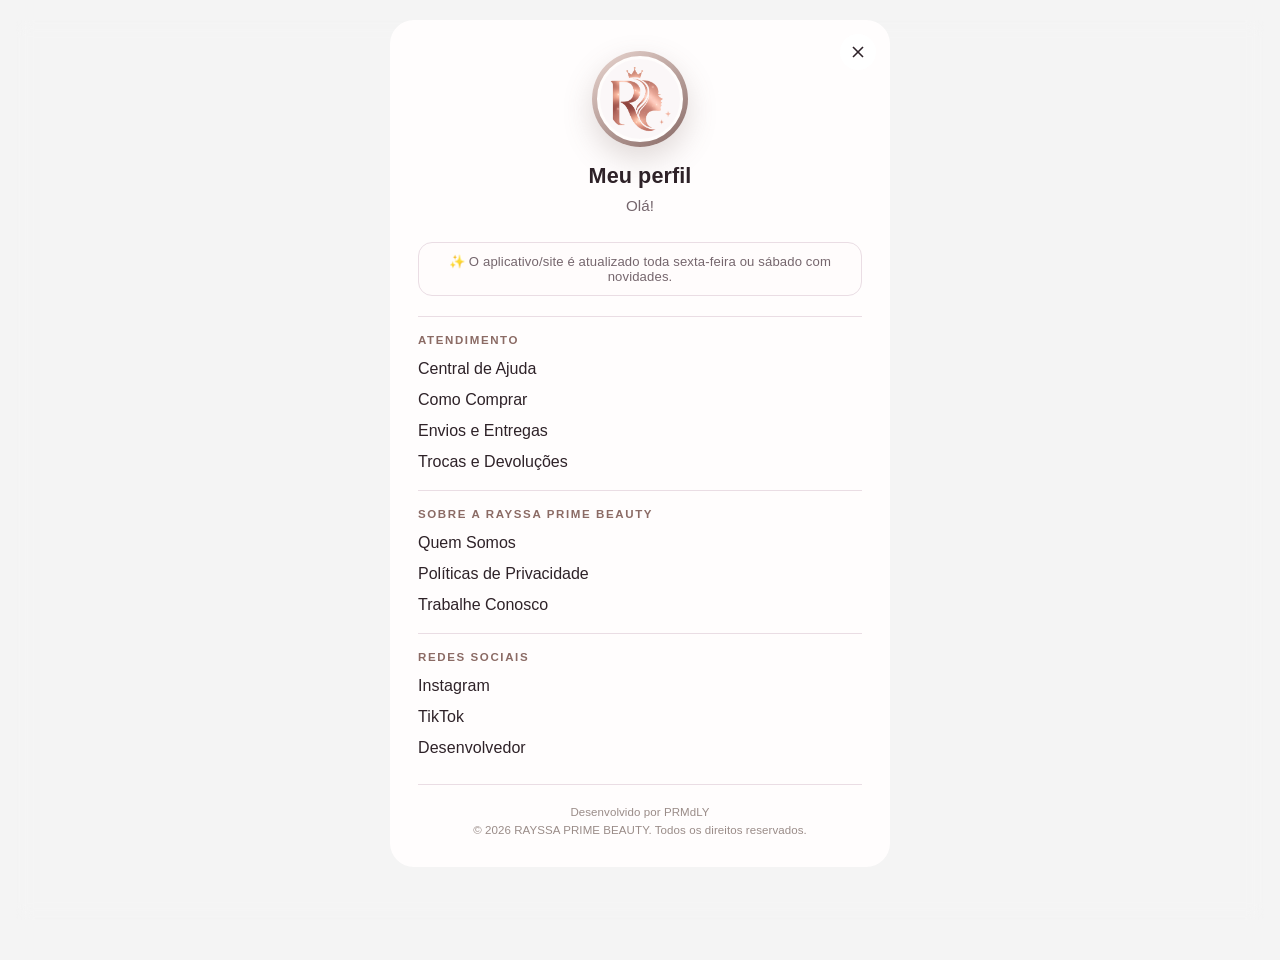
==== profile.html @ 3894ec2c "Add files via upload" ====
<!DOCTYPE html>
<html lang="pt-BR">
<head>
<meta charset="UTF-8">
<meta name="viewport" content="width=device-width, initial-scale=1.0">
<title>RAYSSA PRIME BEAUTY | Meu Perfil</title>
<meta name="theme-color" content="#1a1a1a">
<link rel="manifest" href="manifest.json?v=6.1.4">
<link rel="icon" type="image/png" sizes="192x192" href="icon-192-v6-1-8.png">
<link rel="apple-touch-icon" href="icon-192-v6-1-8.png">
<link rel="stylesheet" href="css/style.css?v=6.1.4">
<style>    body.profile-page-body {
      min-height:100vh; margin:0; background:var(--bg, #f4f4f4);
      display:flex; align-items:flex-start; justify-content:center;
      padding:20px 16px 40px; box-sizing:border-box; overflow:auto;
    }
    #profilePage {
      position:relative; inset:auto; width:100%; min-height:100vh;
      display:flex; align-items:flex-start; justify-content:center;
      padding:0; background:transparent; z-index:auto;
      opacity:1; visibility:visible; pointer-events:auto;
    }
    #profilePage .modal-content {
      margin:0; width:min(94%,560px); max-width:560px; max-height:none;
      overflow:visible; transform:none;
    }
    #profilePage .close-btn-svg { top:14px; right:14px; }
    #profilePage .profile-link { text-decoration:none; }
    #infoModal { display:none; }
    #infoModal.active { display:flex; pointer-events:auto; }</style>
</head>
<body class="profile-page-body">
  <div class="modal-overlay" id="profilePage" role="main" aria-labelledby="profileModalTitle">
    <div class="modal-content" style="display:block; max-width:500px; padding:28px;">
      <button class="close-btn-svg" onclick="window.location.href='index.html'"><svg viewBox="0 0 24 24"><line x1="18" y1="6" x2="6" y2="18"></line><line x1="6" y1="6" x2="18" y2="18"></line></svg></button>
      <div style="text-align:center;">
        <div class="profile-avatar" aria-label="Identidade visual RAYSSA PRIME BEAUTY"><img src="logo-mark-v6-1-8.png" alt="RAYSSA PRIME BEAUTY"></div>
        <h2 id="profileModalTitle" style="font-size:1.35rem; margin-bottom:5px;">Meu perfil</h2>
        <p id="profileUserName" style="font-size:.95rem; color:#666; margin-bottom:24px;">Olá!</p>
        <div class="lumina-update-notice" style="margin:0 auto 20px;">✨ O aplicativo/site é atualizado toda sexta-feira ou sábado com novidades.</div>
      </div>
      <div class="profile-links">
        <div class="profile-section"><h4>Atendimento</h4>
          <button class="profile-link" onclick="openInfo('Central de Ajuda','Estamos aqui para ajudar! Encontre respostas para suas dúvidas e conte com nosso suporte sempre que precisar de informações sobre produtos, pedidos, pagamentos e muito mais. Suporte rayssaprimebeauty@gmail.com.')">Central de Ajuda</button>
          <button class="profile-link" onclick="openInfo('Como Comprar','Escolha um produto, selecione o tamanho, adicione à sacola e depois acesse a Sacola pela navegação inferior para continuar o pedido.')">Como Comprar</button>
          <button class="profile-link" onclick="openInfo('Envios e Entregas','As informações de entrega são preenchidas durante o checkout. Confira todos os dados antes de finalizar o pedido pelo WhatsApp.')">Envios e Entregas</button>
          <button class="profile-link" onclick="openInfo('Trocas e Devoluções','Para solicitar uma troca ou devolução, entre em contato com o atendimento da RAYSSA PRIME BEAUTY e informe os dados do pedido.')">Trocas e Devoluções</button>
        </div>
        <div class="profile-section"><h4>Sobre a RAYSSA PRIME BEAUTY</h4>
          <button class="profile-link" onclick="openInfo('Quem Somos','A RAYSSA PRIME BEAUTY é uma vitrine de roupas e acessórios criada para oferecer uma experiência simples, moderna e agradável de compra.')">Quem Somos</button>
          <button class="profile-link" onclick="openInfo('Políticas de Privacidade','A RAYSSA PRIME BEAUTY utiliza informações necessárias para o funcionamento da experiência, como o nome informado no perfil e os dados preenchidos durante um pedido. Evite inserir informações desnecessárias.')">Políticas de Privacidade</button>
          <button class="profile-link" onclick="openInfo('Trabalhe Conosco','Para oportunidades de trabalho ou parceria, entre em contato diretamente com a RAYSSA PRIME BEAUTY pelos canais oficiais disponibilizados pela loja.')">Trabalhe Conosco</button>
        </div>
        <div class="profile-section"><h4>Redes Sociais</h4>
          <a class="profile-link social-link" id="profileInstagramLink" href="https://www.instagram.com/" target="_blank" rel="noopener noreferrer">Instagram</a>
          <a class="profile-link social-link" id="profileTikTokLink" href="https://www.tiktok.com/" target="_blank" rel="noopener noreferrer">TikTok</a>
          <a class="profile-link social-link" id="profileDesenvolvedorLink" href="#" target="_blank" rel="noopener noreferrer">Desenvolvedor</a>
        </div>
        <div class="profile-developer">
          Desenvolvido por PRMdLY<br>
          © 2026 RAYSSA PRIME BEAUTY. Todos os direitos reservados.
        </div>
      </div>
    </div>
  </div>

<div class="modal-overlay" id="infoModal" role="dialog" aria-modal="true" aria-labelledby="infoTitle">
  <div class="modal-content info-content">
    <button class="close-btn-svg" onclick="closeInfo()" aria-label="Fechar">
      <svg viewBox="0 0 24 24"><line x1="18" y1="6" x2="6" y2="18"></line><line x1="6" y1="6" x2="18" y2="18"></line></svg>
    </button>
    <h2 id="infoTitle">RAYSSA PRIME BEAUTY</h2><p id="infoText"></p>
    <a id="infoActionBtn" class="info-action-btn" href="#" target="_blank" rel="noopener noreferrer" style="display:none;">Ir para o Instagram</a>
  </div>
</div>
<script src="js/config.js?v=7.0.5"></script>
<script>
(function(){
  "use strict";
  var nameEl=document.getElementById("profileUserName");
  try {
    var saved=localStorage.getItem("luminaUser");
    if(saved && nameEl) {
      var user=JSON.parse(saved);
      if(user && user.name) nameEl.textContent="Olá, "+user.name+"!";
    }
  } catch(e) {}
  var links=window.LUMINA_SOCIAL_LINKS||{};
  [["profileInstagramLink","instagram"],["profileTikTokLink","tiktok"],["profileDesenvolvedorLink","desenvolvedor"]].forEach(function(pair){
    var el=document.getElementById(pair[0]);
    var url=typeof links[pair[1]]==="string" ? links[pair[1]].trim() : "";
    if(el && url) el.href=url;
  });
  window.openInfo=function(title,text){
    document.getElementById("infoTitle").textContent=title;
    document.getElementById("infoText").textContent=text;
    document.getElementById("infoActionBtn").style.display="none";
    document.getElementById("infoModal").classList.add("active");
    document.body.style.overflow="hidden";
  };
  window.closeInfo=function(){
    document.getElementById("infoModal").classList.remove("active");
    document.body.style.overflow="auto";
  };
  document.getElementById("infoModal").addEventListener("click",function(e){if(e.target===this)closeInfo();});
})();
</script>
</body></html>
---- css/style.css ----
/* --------------------------------------------------
       1. RESET E VARIÁVEIS GLOBAIS
    -------------------------------------------------- */
    :root {
      --bg-color: #f4f4f4;
      --card-bg: #ffffff;
      --header-bg: #1a1a1a;
      --header-text: #ffffff;
      --text-main: #111111;
      --text-muted: #666666;
      --accent: #1a1a1a;
      --price-color: #d0011b;
      --fav-color: #e63946;
      --radius: 8px;
      --transition: all 0.25s cubic-bezier(0.25, 0.8, 0.25, 1);
    }

    * {
      margin: 0;
      padding: 0;
      box-sizing: border-box;
      font-family: -apple-system, BlinkMacSystemFont, "Segoe UI", Roboto, Helvetica, Arial, sans-serif;
    }

    body {
      background-color: var(--bg-color);
      color: var(--text-main);
      display: flex;
      flex-direction: column;
      min-height: 100vh;
    }

    main {
      flex: 1;
    }

    /* --------------------------------------------------
       2. CABEÇALHO
    -------------------------------------------------- */
    header {
      position: sticky;
      top: 0;
      background: var(--header-bg);
      color: var(--header-text);
      box-shadow: 0 4px 12px rgba(0,0,0,0.15);
      padding: 15px 5%;
      z-index: 10;
      display: flex;
      flex-direction: column;
      gap: 12px;
      align-items: center;
    }

    .header-top {
      width: 100%;
      max-width: 1100px;
      display: flex;
      justify-content: space-between;
      align-items: center;
    }

    .logo {
      font-size: 1.4rem;
      font-weight: 800;
      letter-spacing: 2px;
      text-transform: uppercase;
      cursor: pointer;
      color: var(--header-text);
    }

    .header-actions {
      display: flex;
      align-items: center;
      gap: 12px;
    }

    .header-btn {
      position: relative;
      background: none;
      border: none;
      cursor: pointer;
      display: flex;
      align-items: center;
      justify-content: center;
      padding: 6px;
    }

    .header-btn svg {
      width: 24px;
      height: 24px;
      fill: none;
      stroke: var(--header-text);
      stroke-width: 2;
      stroke-linecap: round;
      stroke-linejoin: round;
    }

    /* Ícone de notificações: discreto e integrado ao cabeçalho existente. */
    .update-bell-btn {
      position: relative;
      flex-shrink: 0;
    }

    .notification-badge {
      position: absolute;
      top: 1px;
      right: 0;
      min-width: 16px;
      height: 16px;
      padding: 0 3px;
      box-sizing: border-box;
      border-radius: 9px;
      background: var(--price-color);
      color: #fff;
      font-size: .62rem;
      font-weight: 700;
      line-height: 16px;
      text-align: center;
      display: none;
      pointer-events: none;
    }

    .update-bell-btn.has-unread .notification-badge {
      display: block;
      animation: luminaNotificationBadge .45s ease both;
    }

    .update-bell-btn.has-unread svg {
      animation: luminaBellShake .55s ease both;
    }

    @keyframes luminaNotificationBadge {
      0% { transform: scale(0); }
      70% { transform: scale(1.15); }
      100% { transform: scale(1); }
    }

    @keyframes luminaBellShake {
      0%, 100% { transform: rotate(0); }
      25% { transform: rotate(-10deg); }
      50% { transform: rotate(10deg); }
      75% { transform: rotate(-5deg); }
    }

    .badge {
      position: absolute;
      top: 0;
      right: 0;
      background: var(--price-color);
      color: white;
      font-size: 0.7rem;
      font-weight: 700;
      width: 18px;
      height: 18px;
      border-radius: 50%;
      display: flex;
      align-items: center;
      justify-content: center;
    }

    .search-container {
      width: 100%;
      max-width: 1100px;
      position: relative;
    }

    .search-input {
      width: 100%;
      padding: 12px 18px 12px 42px;
      border: 1px solid #333333;
      border-radius: 20px;
      background-color: #2a2a2a;
      color: #ffffff;
      font-size: 0.95rem;
      outline: none;
      transition: var(--transition);
    }

    .search-input::placeholder {
      color: #aaaaaa;
    }

    .search-input:focus {
      background-color: #ffffff;
      color: var(--text-main);
      border-color: #ffffff;
      box-shadow: 0 0 0 3px rgba(255,255,255,0.2);
    }

    .search-icon-svg {
      position: absolute;
      left: 14px;
      top: 50%;
      transform: translateY(-50%);
      width: 18px;
      height: 18px;
      stroke: #aaaaaa;
      stroke-width: 2;
      fill: none;
      pointer-events: none;
    }

    .search-clear-btn {
      position: absolute;
      right: 9px;
      top: 50%;
      transform: translateY(-50%);
      width: 30px;
      height: 30px;
      border: 0;
      border-radius: 50%;
      background: transparent;
      color: #aaa;
      display: none;
      align-items: center;
      justify-content: center;
      cursor: pointer;
      font-size: 20px;
      line-height: 1;
      transition: transform .18s ease, background .18s ease, color .18s ease;
      z-index: 2;
    }
    .search-clear-btn.visible { display: flex; }
    .search-clear-btn:hover { background: rgba(255,255,255,.12); color: #fff; transform: translateY(-50%) scale(1.08); }
    .search-input { padding-right: 48px; }

    .lumina-update-notice {
      max-width: 1100px;
      margin: 14px auto 20px;
      padding: 10px 14px;
      text-align: center;
      font-size: .82rem;
      color: #666;
      letter-spacing: .01em;
      border: 1px solid #eee;
      border-radius: 12px;
      background: #fafafa;
    }

    .lumina-banner {
      max-width: 1100px;
      margin: 18px auto 14px;
      min-height: 220px;
      border-radius: 18px;
      overflow: hidden;
      position: relative;
      display: flex;
      align-items: center;
      background: #222;
      box-shadow: 0 8px 28px rgba(0,0,0,.10);
      isolation: isolate;
    }
    .lumina-banner-slides, .lumina-banner-slide, .lumina-banner-overlay {
      position: absolute;
      inset: 0;
    }
    .lumina-banner-slide {
      background-size: cover;
      background-position: center;
      opacity: 0;
      transform: scale(1.02);
      transition: opacity .7s ease, transform 5s ease;
      z-index: 0;
    }
    .lumina-banner-slide.active {
      opacity: 1;
      transform: scale(1);
    }
    .lumina-banner-overlay {
      background: linear-gradient(90deg, rgba(0,0,0,.72), rgba(0,0,0,.16));
      z-index: 1;
      pointer-events: none;
    }
    .lumina-banner-content { padding: 28px; color: #fff; max-width: 560px; position: relative; z-index: 2; }
    .lumina-banner-content small { display:block; text-transform:uppercase; letter-spacing:.14em; font-size:.72rem; margin-bottom:8px; opacity:.88; }
    .lumina-banner-content h2 { margin:0 0 7px; font-size:clamp(1.45rem,4vw,2.25rem); }
    .lumina-banner-content p { margin:0; font-size:.92rem; line-height:1.5; opacity:.94; }

    .lumina-banner-dots {
      position: absolute;
      left: 50%;
      bottom: 14px;
      transform: translateX(-50%);
      display: flex;
      align-items: center;
      gap: 7px;
      z-index: 3;
    }
    .lumina-banner-dot {
      width: 7px;
      height: 7px;
      padding: 0;
      border: 1px solid rgba(255,255,255,.9);
      border-radius: 50%;
      background: rgba(255,255,255,.45);
      cursor: pointer;
      transition: transform .2s ease, background .2s ease;
    }
    .lumina-banner-dot.active {
      background: #fff;
      transform: scale(1.35);
    }

    /* Simulação de processamento para navegação e transições. */
    #interactionLoading {
      position: fixed; inset: 0; z-index: 950;
      display: none; align-items: center; justify-content: center;
      background: rgba(255,255,255,.72); backdrop-filter: blur(3px);
    }
    #interactionLoading.active { display:flex; }
    .interaction-loading-box { text-align:center; padding:22px 26px; border-radius:18px; background:#fff; box-shadow:0 12px 40px rgba(0,0,0,.14); }
    .interaction-spinner { width:30px; height:30px; margin:0 auto 11px; border:3px solid #ddd; border-top-color:#222; border-radius:50%; animation: luminaSpin .8s linear infinite; }
    .interaction-loading-text { font-size:.84rem; color:#555; }
    @keyframes luminaSpin { to { transform:rotate(360deg); } }

    .lumina-action-pulse { animation: luminaActionPulse .42s ease; }
    @keyframes luminaActionPulse { 0%{transform:scale(1)} 45%{transform:scale(1.12)} 100%{transform:scale(1)} }

    @media (max-width:699px) {
      .lumina-banner { margin: 12px 12px 12px; min-height: 185px; border-radius: 14px; }
      .lumina-banner-content { padding: 22px; }
      .lumina-update-notice { margin: 10px 12px 15px; font-size:.76rem; }
    }

    .active-category-bar {
      max-width: 1100px;
      width: 100%;
      margin: 15px auto 0;
      padding: 0 12px;
      display: flex;
      align-items: center;
      justify-content: space-between;
    }

    .active-category-title {
      font-size: 1.1rem;
      font-weight: 700;
      text-transform: uppercase;
      letter-spacing: 0.5px;
    }

    .clear-category-btn {
      background: #e0e0e0;
      border: none;
      padding: 6px 12px;
      border-radius: 12px;
      font-size: 0.8rem;
      font-weight: 600;
      cursor: pointer;
      transition: var(--transition);
    }

    /* --------------------------------------------------
       3. GRID DE PRODUTOS
    -------------------------------------------------- */
    .container {
      max-width: 1100px;
      margin: 20px auto;
      padding: 0 12px;
    }

    .products-grid {
      display: grid;
      grid-template-columns: repeat(2, 1fr);
      gap: 10px;
    }

    @media (min-width: 850px) {
      .products-grid {
        grid-template-columns: repeat(3, 1fr);
        gap: 16px;
      }
    }

    .product-card {
      background: var(--card-bg);
      border-radius: var(--radius);
      overflow: hidden;
      cursor: pointer;
      transition: var(--transition);
      display: flex;
      flex-direction: column;
      border: 1px solid #eaeaea;
      position: relative;
    }

    .product-card:hover {
      transform: translateY(-4px);
      box-shadow: 0 6px 16px rgba(0,0,0,0.08);
      border-color: #ddd;
    }

    .card-fav-btn {
      position: absolute;
      top: 10px;
      right: 10px;
      background: rgba(255, 255, 255, 0.85);
      border: none;
      border-radius: 50%;
      width: 32px;
      height: 32px;
      display: flex;
      align-items: center;
      justify-content: center;
      cursor: pointer;
      z-index: 2;
      backdrop-filter: blur(2px);
      transition: var(--transition);
    }

    .card-fav-btn svg {
      width: 18px;
      height: 18px;
      stroke: #444;
      stroke-width: 2;
      fill: none;
      transition: var(--transition);
    }

    .card-fav-btn.active svg {
      fill: var(--fav-color);
      stroke: var(--fav-color);
    }

    .product-image-wrap {
      width: 100%;
      padding-top: 100%;
      position: relative;
      background: #fafafa;
    }

    .product-image-wrap img {
      position: absolute;
      top: 0;
      left: 0;
      width: 100%;
      height: 100%;
      object-fit: cover;
      transition: transform 0.4s ease;
    }

    .product-card:hover .product-image-wrap img {
      transform: scale(1.04);
    }

    .product-info {
      padding: 10px 12px 14px;
      display: flex;
      flex-direction: column;
      flex: 1;
      justify-content: space-between;
    }

    .product-title {
      font-size: 0.88rem;
      font-weight: 500;
      line-height: 1.3;
      margin-bottom: 8px;
      color: #222;
      display: -webkit-box;
      -webkit-line-clamp: 2;
      -webkit-box-orient: vertical;
      overflow: hidden;
    }

    .product-price {
      font-size: 1.1rem;
      font-weight: 700;
      color: var(--price-color);
    }

    .product-card-unavailable {
      opacity: .82;
    }

    .product-card-unavailable .product-image-wrap img {
      filter: grayscale(.15);
    }

    .product-status-unavailable {
      color: #555 !important;
      font-size: .98rem !important;
      text-transform: uppercase;
      letter-spacing: .04em;
    }

    .add-to-cart:disabled,
    .add-to-cart.is-unavailable {
      background: #777;
      color: #fff;
      cursor: not-allowed;
      opacity: .9;
      transform: none !important;
    }

    .add-to-cart:disabled:hover,
    .add-to-cart.is-unavailable:hover {
      opacity: .9;
      transform: none;
    }

    /* --------------------------------------------------
       NOVOS RECURSOS: USUÁRIO E INSTALAÇÃO
    -------------------------------------------------- */
    #welcomeModal, #installModal, #profileModal { z-index: 300; }

    .header-btn svg { width: 22px; height: 22px; stroke-width: 1.8; }

    .profile-avatar { width: 58px; height: 58px; margin: 0 auto 12px; border-radius: 50%; display:flex; align-items:center; justify-content:center; background:#f4f4f4; }
    .profile-avatar svg { width:30px; height:30px; fill:none; stroke:currentColor; stroke-width:1.6; stroke-linecap:round; stroke-linejoin:round; }
    .profile-links { display:grid; gap:18px; text-align:left; }
    .profile-section { border-top:1px solid #eee; padding-top:14px; }
    .profile-section h4 { margin:0 0 9px; font-size:.86rem; text-transform:uppercase; letter-spacing:.06em; }
    .profile-section a { display:block; color:inherit; text-decoration:none; padding:5px 0; font-size:.9rem; }


    #welcomeModal .modal-content, #installModal .modal-content {
      transform: scale(0.96);
    }

    #welcomeModal.active .modal-content, #installModal.active .modal-content {
      transform: scale(1);
    }

    @media (max-width: 699px) {
      #welcomeModal, #installModal {
        align-items: center;
      }

      #welcomeModal .modal-content, #installModal .modal-content {
        width: 92%;
        max-height: 90vh;
        border-radius: var(--radius);
      }
    }

    /* --------------------------------------------------
       4. MODAL DO PRODUTO
    -------------------------------------------------- */
    .modal-overlay {
      position: fixed;
      top: 0;
      left: 0;
      width: 100%;
      height: 100%;
      background: rgba(0, 0, 0, 0.55);
      backdrop-filter: blur(4px);
      display: flex;
      align-items: center;
      justify-content: center;
      opacity: 0;
      visibility: hidden;
      transition: var(--transition);
      z-index: 250;
    }

    .modal-overlay.active {
      opacity: 1;
      visibility: visible;
    }

    .modal-content {
      background: var(--card-bg);
      width: 92%;
      max-width: 850px;
      border-radius: var(--radius);
      overflow: hidden;
      display: grid;
      grid-template-columns: 1fr;
      position: relative;
      transform: scale(0.92);
      transition: var(--transition);
      max-height: 90vh;
    }

    @media (min-width: 700px) {
      .modal-content {
        grid-template-columns: 1.1fr 1fr;
      }
    }

    .modal-overlay.active .modal-content {
      transform: scale(1);
    }

    .close-btn-svg {
      position: absolute;
      top: 12px;
      right: 12px;
      background: rgba(255, 255, 255, 0.85);
      border: none;
      border-radius: 50%;
      width: 36px;
      height: 36px;
      cursor: pointer;
      z-index: 10;
      display: flex;
      align-items: center;
      justify-content: center;
      backdrop-filter: blur(2px);
    }

    .close-btn-svg svg {
      width: 20px;
      height: 20px;
      stroke: var(--text-main);
      stroke-width: 2;
    }

    .modal-gallery-wrap {
      display: flex;
      flex-direction: column;
      gap: 10px;
      padding: 15px;
      background: #fafafa;
    }

    .zoom-container {
      position: relative;
      width: 100%;
      height: 300px;
      overflow: hidden;
      border-radius: 6px;
      cursor: zoom-in;
    }

    @media (min-width: 700px) {
      .zoom-container {
        height: 380px;
      }
    }

    .zoom-container img {
      width: 100%;
      height: 100%;
      object-fit: cover;
      transform-origin: center center;
      transition: transform 0.15s ease-out;
    }

    .thumbnails-row {
      display: flex;
      gap: 8px;
      overflow-x: auto;
    }

    .thumb-img {
      width: 55px;
      height: 55px;
      border-radius: 4px;
      object-fit: cover;
      cursor: pointer;
      border: 2px solid transparent;
      transition: var(--transition);
      opacity: 0.6;
    }

    .thumb-img.active,
    .thumb-img:hover {
      border-color: var(--accent);
      opacity: 1;
    }

    .modal-details {
      padding: 24px;
      display: flex;
      flex-direction: column;
      justify-content: center;
    }

    .modal-title {
      font-size: 1.25rem;
      font-weight: 700;
      margin-bottom: 8px;
    }

    .modal-price {
      font-size: 1.35rem;
      font-weight: 800;
      color: var(--price-color);
      margin-bottom: 12px;
    }

    .modal-description {
      font-size: 0.88rem;
      color: var(--text-muted);
      line-height: 1.5;
      margin-bottom: 20px;
    }

    /* --------------------------------------------------
       TAMANHOS / VARIAÇÕES
    -------------------------------------------------- */
    .size-selector {
      margin-bottom: 20px;
    }

    .size-selector p {
      font-size: 0.8rem;
      font-weight: 700;
      margin-bottom: 8px;
    }

    .sizes {
      display: flex;
      gap: 8px;
      flex-wrap: wrap;
    }

    .size-btn {
      border: 1px solid #ddd;
      background: #fff;
      padding: 8px 14px;
      min-width: 45px;
      border-radius: 4px;
      cursor: pointer;
      transition: var(--transition);
      font-size: 0.85rem;
      font-weight: 600;
      color: #222;
    }

    .size-btn:hover {
      border-color: var(--accent);
    }

    .size-btn.selected {
      border-color: var(--accent);
      background: var(--accent);
      color: #fff;
    }

    .add-to-cart {
      background: var(--accent);
      color: white;
      border: none;
      padding: 14px;
      border-radius: 6px;
      font-weight: 600;
      font-size: 0.95rem;
      cursor: pointer;
      transition: var(--transition);
    }

    .add-to-cart:hover {
      opacity: 0.9;
      transform: translateY(-1px);
    }

    /* --------------------------------------------------
       5. BARRA DE PROGRESSO
    -------------------------------------------------- */
    .cart-progress-wrap {
      background: #ffffff;
      padding: 16px 20px;
      border-bottom: 1px solid #eaeaea;
    }

    .progress-text {
      font-size: 0.85rem;
      font-weight: 700;
      margin-bottom: 12px;
      display: flex;
      justify-content: space-between;
      color: var(--text-main);
    }

    .progress-points-container {
      display: flex;
      align-items: center;
      justify-content: space-between;
      position: relative;
      max-width: 600px;
      margin: 0 auto;
    }

    .progress-line-bg {
      position: absolute;
      top: 50%;
      left: 0;
      right: 0;
      height: 4px;
      background: #e0e0e0;
      z-index: 1;
      transform: translateY(-50%);
    }

    .progress-line-fill {
      position: absolute;
      top: 50%;
      left: 0;
      height: 4px;
      background: #27ae60;
      z-index: 1;
      transform: translateY(-50%);
      transition: width 0.4s ease;
      width: 0%;
    }

    .point-step {
      width: 32px;
      height: 32px;
      border-radius: 50%;
      background: #fff;
      border: 3px solid #e0e0e0;
      display: flex;
      align-items: center;
      justify-content: center;
      font-size: 0.8rem;
      font-weight: 800;
      z-index: 2;
      transition: var(--transition);
      color: #888;
      position: relative;
    }

    .point-step.achieved {
      border-color: #27ae60;
      background: #27ae60;
      color: #fff;
    }

    .point-label {
      position: absolute;
      top: 36px;
      font-size: 0.7rem;
      font-weight: 600;
      white-space: nowrap;
      color: var(--text-muted);
    }

    /* --------------------------------------------------
       6. OVERLAYS
    -------------------------------------------------- */
    .fullscreen-overlay {
      position: fixed;
      top: 0;
      left: 0;
      width: 100%;
      height: 100vh;
      height: 100dvh;
      background: #ffffff;
      z-index: 200;
      display: flex;
      flex-direction: column;
      transform: translateY(100%);
      transition: transform 0.35s cubic-bezier(0.16, 1, 0.3, 1);
    }

    .fullscreen-overlay.active {
      transform: translateY(0);
    }

    .overlay-header {
      padding: 16px 5%;
      border-bottom: 1px solid #eaeaea;
      display: flex;
      justify-content: space-between;
      align-items: center;
      background: #fff;
    }

    .overlay-header h2 {
      font-size: 1.2rem;
      font-weight: 800;
    }

    .overlay-body {
      flex: 1;
      overflow-y: auto;
      padding: 20px 12px;
      max-width: 1100px;
      width: 100%;
      margin: 0 auto;
      -webkit-overflow-scrolling: touch;
    }

    /* CATEGORIAS */
    .categories-list {
      display: flex;
      flex-direction: column;
      gap: 12px;
    }

    .category-item {
      display: flex;
      align-items: center;
      justify-content: space-between;
      padding: 18px 20px;
      background: #f9f9f9;
      border-radius: var(--radius);
      border: 1px solid #eee;
      font-size: 1rem;
      font-weight: 600;
      cursor: pointer;
      transition: var(--transition);
    }

    .category-item:hover,
    .category-item.active {
      background: var(--accent);
      color: #fff;
      border-color: var(--accent);
    }

    .category-item svg {
      width: 20px;
      height: 20px;
      stroke: currentColor;
      stroke-width: 2;
      fill: none;
    }

    /* SACOLA */
    .cart-item {
      display: flex;
      align-items: center;
      gap: 12px;
      padding: 14px 0;
      border-bottom: 1px solid #f0f0f0;
    }

    .cart-item-img {
      width: 70px;
      height: 70px;
      border-radius: 6px;
      object-fit: cover;
    }

    .cart-item-info {
      flex: 1;
      min-width: 0;
    }

    .cart-item-title {
      font-size: 0.88rem;
      font-weight: 600;
      margin-bottom: 3px;
    }

    .cart-item-size {
      font-size: 0.78rem;
      color: var(--text-muted);
      margin-bottom: 4px;
    }

    .cart-item-unit-price {
      font-size: 0.75rem;
      color: #777;
    }

    .cart-item-subtotal {
      font-size: 0.95rem;
      font-weight: 700;
      color: var(--price-color);
      margin-top: 2px;
    }

    .cart-item-controls {
      display: flex;
      flex-direction: column;
      align-items: flex-end;
      gap: 8px;
    }

    .quantity-control {
      display: flex;
      align-items: center;
      border: 1px solid #ddd;
      border-radius: 6px;
      overflow: hidden;
      background: #fff;
    }

    .qty-btn {
      background: #f8f8f8;
      border: none;
      width: 28px;
      height: 28px;
      font-size: 1rem;
      cursor: pointer;
      display: flex;
      align-items: center;
      justify-content: center;
    }

    .qty-number {
      padding: 0 8px;
      font-size: 0.85rem;
      font-weight: 600;
    }

    .remove-btn {
      background: none;
      border: none;
      cursor: pointer;
      padding: 2px;
    }

    .remove-btn svg {
      width: 18px;
      height: 18px;
      stroke: #888;
    }

    .empty-msg {
      text-align: center;
      margin-top: 60px;
      color: var(--text-muted);
    }

    .cart-footer {
      padding: 16px 5%;
      border-top: 1px solid #eaeaea;
      background: #ffffff;
      box-shadow: 0 -4px 12px rgba(0, 0, 0, 0.05);
      position: sticky;
      bottom: 0;
      z-index: 10;
    }

    .cart-footer-wrapper {
      max-width: 900px;
      margin: 0 auto;
      display: flex;
      flex-direction: column;
      gap: 12px;
    }

    .cart-total-row {
      display: flex;
      justify-content: space-between;
      align-items: center;
      font-size: 1.15rem;
      font-weight: 800;
    }

    .checkout-btn {
      width: 100%;
      background: var(--accent);
      color: #fff;
      border: none;
      padding: 15px;
      border-radius: 8px;
      font-weight: 700;
      font-size: 1rem;
      cursor: pointer;
      transition: var(--transition);
      display: flex;
      align-items: center;
      justify-content: center;
      gap: 8px;
    }

    .checkout-btn:disabled {
      background: #ccc;
      cursor: not-allowed;
    }

    /* SPINNER */
    .spinner {
      width: 18px;
      height: 18px;
      border: 3px solid rgba(255,255,255,0.3);
      border-radius: 50%;
      border-top-color: #fff;
      animation: spin 0.8s linear infinite;
      display: none;
    }

    @keyframes spin {
      to {
        transform: rotate(360deg);
      }
    }

    /* --------------------------------------------------
       7. CHECKOUT
    -------------------------------------------------- */
    .delivery-options {
      display: flex;
      gap: 10px;
      margin-bottom: 20px;
    }

    .delivery-type-btn {
      flex: 1;
      padding: 12px;
      border: 1px solid #ddd;
      border-radius: var(--radius);
      background: #f9f9f9;
      font-weight: 700;
      font-size: 0.9rem;
      cursor: pointer;
      text-align: center;
      transition: var(--transition);
    }

    .delivery-type-btn.active {
      background: var(--accent);
      color: #fff;
      border-color: var(--accent);
    }

    .form-group {
      margin-bottom: 14px;
    }

    .form-group label {
      display: block;
      font-size: 0.82rem;
      font-weight: 700;
      margin-bottom: 5px;
      text-transform: uppercase;
    }

    .form-control {
      width: 100%;
      padding: 12px;
      border: 1px solid #ddd;
      border-radius: 6px;
      font-size: 0.9rem;
      outline: none;
    }

    .form-control:focus {
      border-color: var(--accent);
    }

    .city-badge {
      display: inline-block;
      background: #e8f5e9;
      color: #2e7d32;
      font-size: 0.8rem;
      font-weight: 700;
      padding: 4px 8px;
      border-radius: 4px;
      margin-bottom: 12px;
    }

    .receipt-box {
      background: #fbfbfb;
      border: 1px dashed #ccc;
      padding: 18px;
      border-radius: 6px;
      font-family: monospace;
      font-size: 0.88rem;
      line-height: 1.5;
      margin-bottom: 20px;
      white-space: pre-wrap;
    }

    /* --------------------------------------------------
       NOTIFICAÇÃO DE ATUALIZAÇÃO
    -------------------------------------------------- */
    .update-notification {
      position: fixed;
      top: 88px;
      right: 20px;
      z-index: 500;
      width: min(420px, calc(100vw - 30px));
      padding: 16px 46px 16px 16px;
      border: 1px solid #e7e7e7;
      border-radius: 16px;
      background: rgba(255,255,255,.98);
      box-shadow: 0 16px 45px rgba(0,0,0,.18);
      display: grid;
      grid-template-columns: 42px 1fr;
      gap: 10px;
      transform: translateY(-20px) scale(.96);
      opacity: 0;
      visibility: hidden;
      pointer-events: none;
      transition: all .35s cubic-bezier(.2,.8,.2,1);
    }

    .update-notification.active {
      transform: translateY(0) scale(1);
      opacity: 1;
      visibility: visible;
      pointer-events: auto;
    }

    .update-notification-icon {
      width: 42px;
      height: 42px;
      border-radius: 12px;
      background: #1a1a1a;
      color: #fff;
      display: flex;
      align-items: center;
      justify-content: center;
      font-size: 1.15rem;
    }

    .update-notification-body {
      display: flex;
      flex-direction: column;
      gap: 3px;
      padding-right: 4px;
    }

    .update-notification-body strong {
      font-size: .95rem;
      color: #111;
    }

    .update-notification-body span {
      font-size: .82rem;
      color: #444;
    }

    .update-notification-body small {
      font-size: .74rem;
      color: #777;
      line-height: 1.35;
    }

    .update-notification-close {
      position: absolute;
      top: 9px;
      right: 10px;
      border: 0;
      background: transparent;
      color: #777;
      font-size: 1.45rem;
      line-height: 1;
      cursor: pointer;
    }

    .update-notification-action {
      grid-column: 2;
      justify-self: start;
      margin-top: 3px;
      border: 0;
      border-radius: 8px;
      padding: 8px 11px;
      background: #111;
      color: #fff;
      font-size: .76rem;
      cursor: pointer;
    }

    @media (max-width: 699px) {
      .update-notification {
        top: 76px;
        right: 10px;
        width: calc(100vw - 20px);
      }
    }

    /* --------------------------------------------------
       8. RODAPÉ
    -------------------------------------------------- */
    footer {
      display: none;
      background-color: var(--header-bg);
      color: #ffffff;
      padding: 40px 20px 20px;
      margin-top: 50px;
    }

    .footer-content {
      max-width: 1100px;
      margin: 0 auto;
      display: grid;
      grid-template-columns: repeat(auto-fit, minmax(200px, 1fr));
      gap: 30px;
      margin-bottom: 30px;
    }

    .footer-col h4 {
      font-size: 0.95rem;
      margin-bottom: 12px;
      text-transform: uppercase;
      letter-spacing: 1px;
      color: #ffffff;
    }

    .footer-col ul {
      list-style: none;
    }

    .footer-col ul li {
      margin-bottom: 8px;
    }

    .footer-col ul li a {
      text-decoration: none;
      color: #bbbbbb;
      font-size: 0.88rem;
      transition: var(--transition);
    }

    .footer-col ul li a:hover {
      color: #ffffff;
    }

    .footer-bottom {
      max-width: 1100px;
      margin: 0 auto;
      padding-top: 20px;
      border-top: 1px solid #333333;
      text-align: center;
      font-size: 0.8rem;
      color: #aaaaaa;
    }

    /* --------------------------------------------------
       9. RESPONSIVIDADE
    -------------------------------------------------- */
    @media (max-width: 699px) {
      .modal-overlay {
        align-items: flex-end;
      }

      .modal-content {
        width: 100%;
        max-height: 94vh;
        border-radius: 14px 14px 0 0;
        overflow-y: auto;
      }

      .modal-gallery-wrap {
        padding-top: 12px;
      }

      .modal-details {
        padding: 20px;
      }

      .zoom-container {
        height: 300px;
      }

      .cart-item {
        align-items: flex-start;
      }

      .cart-item-img {
        width: 60px;
        height: 60px;
      }

      .cart-item-controls {
        flex-shrink: 0;
      }
    }
  
    /* --------------------------------------------------
       INTERFACE DE APLICATIVO — NAVEGAÇÃO INFERIOR
    -------------------------------------------------- */
    html {
      min-height: 100%;
      overflow-x: hidden;
      overscroll-behavior-y: none;
    }

    body {
      overflow-x: hidden;
      padding-bottom: 76px;
    }

    .app-bottom-nav {
      position: fixed;
      left: 0;
      right: 0;
      bottom: 0;
      height: 68px;
      padding: 7px max(10px, env(safe-area-inset-left)) calc(7px + env(safe-area-inset-bottom)) max(10px, env(safe-area-inset-right));
      box-sizing: border-box;
      background: rgba(255,255,255,.97);
      border-top: 1px solid #e8e8e8;
      box-shadow: 0 -5px 18px rgba(0,0,0,.08);
      display: flex;
      align-items: center;
      justify-content: space-around;
      gap: 4px;
      z-index: 80;
      backdrop-filter: blur(12px);
    }

    .app-nav-btn {
      appearance: none;
      border: 0;
      background: transparent;
      color: #555;
      min-width: 58px;
      height: 54px;
      padding: 5px 6px;
      border-radius: 14px;
      display: flex;
      flex-direction: column;
      align-items: center;
      justify-content: center;
      gap: 3px;
      cursor: pointer;
      transition: transform .18s ease, background .18s ease, color .18s ease;
      position: relative;
      font: inherit;
    }

    .app-nav-btn:active { transform: scale(.94); }
    .app-nav-btn:hover { background: #f6f6f6; color: #111; }
    .app-nav-btn svg {
      width: 23px;
      height: 23px;
      fill: none;
      stroke: currentColor;
      stroke-width: 1.75;
      stroke-linecap: round;
      stroke-linejoin: round;
    }
    .app-nav-label {
      font-size: .66rem;
      line-height: 1;
      white-space: nowrap;
    }
    .app-nav-badge {
      position: absolute;
      top: 1px;
      right: 9px;
      min-width: 16px;
      height: 16px;
      padding: 0 3px;
      border-radius: 9px;
      background: var(--price-color);
      color: #fff;
      font-size: .62rem;
      font-weight: 700;
      display: flex;
      align-items: center;
      justify-content: center;
    }

    .header-actions { display: none !important; }

    /* Tela de carregamento */
    #appLoadingScreen {
      position: fixed;
      inset: 0;
      z-index: 1000;
      background: #fff;
      display: flex;
      align-items: center;
      justify-content: center;
      opacity: 1;
      visibility: visible;
      transition: opacity .35s ease, visibility .35s ease;
    }
    #appLoadingScreen.hidden {
      opacity: 0;
      visibility: hidden;
      pointer-events: none;
    }
    .loading-inner { text-align: center; }
    .loading-logo {
      font-size: 1.55rem;
      font-weight: 800;
      letter-spacing: 3px;
      margin-bottom: 18px;
    }
    .loading-spinner {
      width: 28px;
      height: 28px;
      margin: auto;
      border: 2px solid #e8e8e8;
      border-top-color: #222;
      border-radius: 50%;
      animation: luminaSpin .8s linear infinite;
    }
    .loading-text {
      margin-top: 12px;
      color: #777;
      font-size: .8rem;
    }
    @keyframes luminaSpin { to { transform: rotate(360deg); } }

    /* Tela interna de informações */
    #infoModal { z-index: 310; }
    .info-content {
      display: block;
      width: min(92%, 520px);
      max-height: 82vh;
      overflow-y: auto;
      padding: 28px;
    }
    .info-content h2 { margin: 0 0 14px; }
    .info-content p {
      color: #555;
      line-height: 1.65;
      font-size: .92rem;
      white-space: pre-line;
    }
    .info-action-btn {
      width: 100%;
      margin-top: 18px;
      min-height: 44px;
      padding: 11px 16px;
      align-items: center;
      justify-content: center;
      border-radius: 10px;
      background: #111;
      color: #fff;
      text-decoration: none;
      font-weight: 700;
      font-size: .9rem;
      transition: opacity .2s ease, transform .2s ease;
    }
    .info-action-btn:hover { opacity: .88; transform: translateY(-1px); }

    .profile-links .profile-link {
      width: 100%;
      display: block;
      box-sizing: border-box;
      color: inherit;
      text-decoration: none;
      padding: 5px 0;
      font-size: .9rem;
      line-height: normal;
      text-align: left;
      border: 0;
      background: transparent;
      cursor: pointer;
      font: inherit;
    }
    .profile-links .profile-link:hover {
      text-decoration: none;
    }
    .profile-developer {
      margin-top: 4px;
      padding-top: 16px;
      border-top: 1px solid #eee;
      text-align: center;
      color: #777;
      font-size: .78rem;
      line-height: 1.5;
    }

    /* A navegação inferior permanece disponível em qualquer tamanho de tela,
       mantendo exatamente os mesmos botões e ações da versão móvel. */
    @media (max-width: 699px) {
      .app-bottom-nav { height: 68px; }
    }


/* =========================================================
   LUMINA — NOVA IDENTIDADE VISUAL 2026
   Redesign visual sem alterar as funcionalidades existentes.
   ========================================================= */
:root{
  --bg-color:#f7f3f1;
  --card-bg:#fffdfc;
  --header-bg:#241f20;
  --header-text:#fffaf7;
  --text-main:#2b2525;
  --text-muted:#766c69;
  --accent:#725b57;
  --accent-2:#a8736c;
  --price-color:#9b514d;
  --fav-color:#b45f67;
  --line:#e9dfdb;
  --soft:#f0e7e3;
  --radius:18px;
  --transition:all .25s cubic-bezier(.2,.75,.25,1);
}

html{scroll-behavior:smooth}
body{
  background:
    radial-gradient(circle at 8% 0%,rgba(168,115,108,.09),transparent 28rem),
    radial-gradient(circle at 95% 12%,rgba(114,91,87,.07),transparent 30rem),
    var(--bg-color);
  color:var(--text-main);
  letter-spacing:.005em;
}
button,input{font:inherit}
button:focus-visible,a:focus-visible,input:focus-visible{
  outline:3px solid rgba(168,115,108,.28);
  outline-offset:2px;
}

/* Header / marca */
header{
  background:rgba(36,31,32,.96);
  border-bottom:1px solid rgba(255,255,255,.08);
  box-shadow:0 12px 35px rgba(42,31,30,.15);
  padding:14px max(18px,5%);
  gap:13px;
  backdrop-filter:blur(18px);
}
.header-top,.search-container{max-width:1180px}
.logo{
  display:flex;
  align-items:center;
  gap:10px;
  font-size:1.15rem;
  letter-spacing:.22em;
  font-weight:800;
}
.logo::before{
  content:"L";
  width:34px;height:34px;
  display:grid;place-items:center;
  border:1px solid rgba(255,255,255,.45);
  border-radius:11px;
  font-family:Georgia,serif;
  font-size:1.1rem;
  letter-spacing:0;
  background:linear-gradient(145deg,#faf0eb,#c9a29b);
  color:#352a29;
  box-shadow:0 5px 18px rgba(0,0,0,.18);
}
.header-actions{gap:5px}
.header-btn{
  width:42px;height:42px;
  border-radius:13px;
  transition:var(--transition);
}
.header-btn:hover{background:rgba(255,255,255,.1);transform:translateY(-1px)}
.header-btn svg{width:21px;height:21px;stroke:#fffaf7}
.badge{top:2px;right:1px;background:var(--accent-2);box-shadow:0 2px 8px rgba(0,0,0,.25)}
.notification-badge{background:var(--accent-2)}
.search-container{margin-top:2px}
.search-input{
  padding:14px 50px 14px 45px;
  border:1px solid rgba(255,255,255,.12);
  border-radius:16px;
  background:rgba(255,255,255,.09);
  color:#fff;
  box-shadow:inset 0 1px 0 rgba(255,255,255,.04);
}
.search-input::placeholder{color:rgba(255,255,255,.55)}
.search-input:focus{
  background:#fffaf8;
  border-color:#fff;
  color:var(--text-main);
  box-shadow:0 0 0 4px rgba(255,255,255,.09);
}
.search-icon-svg{stroke:#cdbfba;left:15px}
.search-clear-btn:hover{background:rgba(255,255,255,.12)}

/* Banner */
.lumina-banner{
  max-width:1180px;
  min-height:280px;
  margin:22px auto 15px;
  border-radius:26px;
  box-shadow:0 18px 50px rgba(65,43,40,.14);
  background:#302727;
}
.lumina-banner-overlay{
  background:linear-gradient(90deg,rgba(32,24,24,.82),rgba(32,24,24,.12) 72%,rgba(32,24,24,.03));
}
.lumina-banner-content{padding:42px;max-width:640px}
.lumina-banner-content small{letter-spacing:.2em;color:#ead5cf}
.lumina-banner-content h2{
  font-family:Georgia,"Times New Roman",serif;
  font-weight:500;
  font-size:clamp(2rem,5vw,3.35rem);
  line-height:1.03;
  margin-bottom:12px;
}
.lumina-banner-content p{font-size:1rem;line-height:1.65;color:#f5ebe8}
.lumina-banner-dots{bottom:17px}
.lumina-banner-dot{width:8px;height:8px}
.lumina-update-notice{
  max-width:1180px;
  margin:13px auto 22px;
  padding:11px 15px;
  border:1px solid var(--line);
  border-radius:14px;
  background:rgba(255,253,252,.72);
  color:var(--text-muted);
}

/* Category bar */
.active-category-bar{
  max-width:1180px;
  padding:0 15px;
  margin:20px auto 0;
}
.active-category-title{
  font-family:Georgia,"Times New Roman",serif;
  text-transform:none;
  font-size:1.25rem;
}
.clear-category-btn{
  background:var(--soft);
  color:var(--text-main);
  border:1px solid var(--line);
  border-radius:12px;
  padding:8px 13px;
}

/* Products */
.container{max-width:1180px;margin:20px auto;padding:0 15px 35px}
.products-grid{gap:16px}
.product-card{
  background:rgba(255,253,252,.96);
  border:1px solid var(--line);
  border-radius:20px;
  box-shadow:0 5px 20px rgba(64,44,41,.045);
}
.product-card:hover{
  transform:translateY(-6px);
  border-color:#d9c8c3;
  box-shadow:0 18px 35px rgba(64,44,41,.11);
}
.product-image-wrap{background:#f2eae7}
.product-image-wrap img{transition:transform .55s cubic-bezier(.2,.7,.2,1)}
.product-card:hover .product-image-wrap img{transform:scale(1.045)}
.card-fav-btn{
  top:12px;right:12px;width:38px;height:38px;
  background:rgba(255,253,252,.9);
  box-shadow:0 5px 15px rgba(42,31,30,.1);
}
.card-fav-btn svg{stroke:#5e5350}
.product-info{padding:13px 15px 17px}
.product-title{font-size:.92rem;font-weight:600;color:#302a29}
.product-price{font-size:1.15rem;color:var(--price-color);letter-spacing:.01em}

/* Fullscreen pages */
.fullscreen-overlay{
  background:#f9f5f3;
  z-index:360;
}
.overlay-header{
  padding:17px max(18px,5%);
  background:rgba(255,253,252,.92);
  border-bottom:1px solid var(--line);
  box-shadow:0 4px 18px rgba(65,43,40,.05);
  backdrop-filter:blur(16px);
}
.overlay-header h2{
  font-family:Georgia,"Times New Roman",serif;
  font-weight:500;font-size:1.45rem;
}
.overlay-body{max-width:1180px;padding:24px 15px}
.category-item{
  background:#fffdfc;border-color:var(--line);border-radius:17px;
  padding:18px 19px;box-shadow:0 5px 18px rgba(64,44,41,.04)
}
.category-item:hover,.category-item.active{
  background:var(--accent);border-color:var(--accent);color:#fff;
}

/* General modals — robust stacking */
.modal-overlay{
  z-index:420;
  background:rgba(35,27,27,.58);
  backdrop-filter:blur(8px);
  padding:16px;
}
#profileModal{z-index:430}
#infoModal{z-index:440}
#profileModal.active,#infoModal.active{pointer-events:auto}
#profileModal .modal-content{
  display:block !important;
  width:min(94%,560px);
  max-width:560px;
  max-height:min(88vh,760px);
  overflow-y:auto;
  border:1px solid rgba(255,255,255,.8);
  border-radius:28px;
  background:linear-gradient(180deg,#fffdfc 0%,#f8f1ee 100%);
  box-shadow:0 28px 80px rgba(30,21,21,.28);
  transform:translateY(14px) scale(.96);
}
#profileModal.active .modal-content{transform:translateY(0) scale(1)}
#profileModal .close-btn-svg{
  top:14px;right:14px;
  width:38px;height:38px;
  background:#f1e8e4;
}
#profileModal .close-btn-svg:hover{background:#e5d7d2;transform:rotate(3deg)}
.profile-avatar{
  width:96px;height:96px;
  margin:3px auto 16px;
  border-radius:50%;
  padding:5px;
  background:linear-gradient(145deg,#ead7d1,#876965);
  box-shadow:0 12px 30px rgba(114,91,87,.22);
}
.profile-avatar img{
  display:block;width:100%;height:100%;
  object-fit:cover;border-radius:50%;
  border:3px solid #fffdfc;
}
#profileModal h2{
  font-family:Georgia,"Times New Roman",serif;
  font-size:1.7rem !important;font-weight:500;color:#2f2827;
}
#profileUserName{color:var(--text-muted)!important;line-height:1.55}
#profileModal .lumina-update-notice{
  background:#f2e7e3;border-color:#e5d5d0;color:#655753;
}
.profile-links{gap:14px}
.profile-section{
  border-top:1px solid var(--line);
  padding-top:17px;
}
.profile-section h4{
  color:#8b6b65;font-size:.72rem;letter-spacing:.14em;
}
.profile-link{
  width:100%;
  border:1px solid transparent;
  border-radius:13px;
  background:rgba(255,255,255,.62);
  color:#403735;
  padding:11px 13px;
  margin-top:3px;
  text-align:left;
  cursor:pointer;
  transition:var(--transition);
}
.profile-link:hover{
  background:#fff;
  border-color:#dfd0cb;
  transform:translateX(3px);
}
.profile-developer{
  margin-top:8px;
  padding-top:18px;
  border-top:1px solid var(--line);
  color:#9a8c88;
  font-size:.72rem;
  line-height:1.6;
}

/* Info modal */
.info-content{
  background:#fffdfc;
  border-radius:24px;
  border:1px solid var(--line);
  box-shadow:0 25px 70px rgba(30,21,21,.25);
  padding:30px;
}
.info-content h2{
  font-family:Georgia,"Times New Roman",serif;
  font-weight:500;font-size:1.55rem;
}

/* Install / welcome */
#welcomeModal,#installModal{z-index:435}
#welcomeModal .modal-content,#installModal .modal-content{
  border-radius:26px;
  border:1px solid var(--line);
  box-shadow:0 25px 75px rgba(30,21,21,.25);
}
#welcomeModal .modal-content input,#installModal .modal-content input{
  border-color:#ded0cb;
  border-radius:13px;
}
#welcomeModal .modal-content button,#installModal .modal-content button{
  border-radius:13px;
}

/* Loading */
#appLoadingScreen{
  z-index:1000;
  background:
    radial-gradient(circle at 50% 35%,rgba(168,115,108,.13),transparent 18rem),
    #f8f3f1;
}
.loading-logo{
  display:inline-flex;align-items:center;gap:10px;
  font-family:Georgia,"Times New Roman",serif;
  font-size:1.8rem;font-weight:500;letter-spacing:.16em;
}
.loading-logo::before{
  content:"L";display:grid;place-items:center;
  width:43px;height:43px;border-radius:13px;
  background:#2f2828;color:#f8f1ee;
  font-family:Georgia,serif;letter-spacing:0;
}
.loading-spinner{
  width:34px;height:34px;
  border-color:#ded1cc;border-top-color:var(--accent);
}
.loading-text{color:#877a76}

/* Interaction loader */
#interactionLoading{
  z-index:950;
  background:rgba(248,243,241,.68);
  backdrop-filter:blur(8px);
}
.interaction-loading-box{
  border:1px solid var(--line);
  border-radius:20px;
  background:#fffdfc;
  box-shadow:0 18px 45px rgba(42,31,30,.16);
}
.interaction-spinner{
  border-color:#e4d8d3;border-top-color:var(--accent);
}

/* Bottom navigation */
.bottom-nav{
  background:rgba(255,253,252,.94);
  border-top:1px solid var(--line);
  box-shadow:0 -10px 30px rgba(57,40,37,.08);
  backdrop-filter:blur(18px);
  height:72px;
}
.app-nav-btn{color:#756a66;border-radius:13px}
.app-nav-btn.active{color:var(--accent);background:#f2e7e3}
.app-nav-btn svg{stroke:currentColor}

/* Cart / checkout */
.cart-item{border-bottom-color:var(--line);padding:16px 0}
.cart-item-img{border-radius:14px}
.quantity-control{border-color:#ded2cd;border-radius:11px}
.qty-btn{background:#f6efec}
.checkout-btn{
  background:var(--accent);
  border-radius:14px;
  box-shadow:0 10px 22px rgba(114,91,87,.2);
}
.checkout-btn:hover{background:#5f4a47;transform:translateY(-1px)}
.delivery-type-btn{border-color:#ded2cd;background:#faf5f3;border-radius:13px}
.delivery-type-btn.active{background:var(--accent);border-color:var(--accent)}

/* Reduce visual jump on small screens */
@media(max-width:699px){
  header{padding:12px 13px}
  .logo{font-size:1rem;letter-spacing:.16em}
  .logo::before{width:31px;height:31px;border-radius:10px}
  .header-btn{width:39px;height:39px}
  .header-actions{gap:1px}
  .lumina-banner{margin:13px 12px 12px;min-height:230px;border-radius:21px}
  .lumina-banner-content{padding:28px 24px}
  .lumina-banner-content h2{font-size:2rem}
  .container{padding:0 12px 90px}
  .products-grid{gap:11px}
  .product-card{border-radius:16px}
  .product-info{padding:10px 11px 14px}
  .product-title{font-size:.84rem}
  .product-price{font-size:1.02rem}
  .active-category-bar{padding:0 12px}
  #profileModal{padding:10px}
  #profileModal .modal-content{
    width:96%;max-height:88vh;border-radius:24px;
    padding:22px 20px !important;
  }
  .profile-avatar{width:84px;height:84px}
  .profile-links{gap:11px}
  .profile-section{padding-top:14px}
  .profile-link{padding:10px 12px}
}
@media(min-width:850px){
  .products-grid{grid-template-columns:repeat(4,1fr);gap:18px}
}
@media(min-width:1200px){
  .products-grid{grid-template-columns:repeat(4,1fr)}
}


/* =========================================================
   LUMINA 6.0.5 — BANNER RESPONSIVO + NAVEGAÇÃO
   ========================================================= */
.lumina-banner-slides{overflow:hidden}
.lumina-banner-slide{background:none !important;display:flex;align-items:center;justify-content:center}
.lumina-banner-slide img{width:100%;height:100%;display:block;object-fit:cover;object-position:center;transition:transform 5s ease;transform:scale(1.02)}
.lumina-banner-slide.active img{transform:scale(1)}
.lumina-banner{min-height:280px;isolation:isolate}
#profileModal{z-index:500 !important;pointer-events:none}
#profileModal.active{pointer-events:auto}
#profileModal .modal-content{position:relative;z-index:1}
#infoModal{z-index:510 !important}
#interactionLoading{z-index:950 !important}
@media (max-width:699px){
  .lumina-banner{min-height:230px}
  .lumina-banner-slide img{object-fit:cover}
}

/* =========================================================
   RAYSSA PRIME BEAUTY 6.0.7 — AJUSTES SOLICITADOS
   Mantém a estrutura e todas as funcionalidades; apenas a identidade visual
   e a separação do slogan foram refinadas.
   ========================================================= */
:root{
  --bg-color:#fbf7f8;
  --card-bg:#fffdfd;
  --header-bg:#2b1823;
  --header-text:#fff9fb;
  --text-main:#2e2228;
  --text-muted:#75666d;
  --accent:#7d3f62;
  --accent-2:#b66a91;
  --price-color:#963f6c;
  --fav-color:#b84d7b;
  --line:#eadde4;
  --soft:#f3e8ee;
}
header{background:rgba(43,24,35,.97)}
.logo{letter-spacing:.16em}
.logo::before{
  content:"";
  width:38px;height:38px;
  border-radius:12px;
  border:1px solid rgba(255,255,255,.5);
  background:linear-gradient(145deg,#fff8fb,#e7b8cf);
  color:#4a2338;
  font-family:Georgia,"Times New Roman",serif;
  font-size:.82rem;
  font-weight:700;
  letter-spacing:-.08em;
  box-shadow:0 5px 18px rgba(0,0,0,.2);
}
.search-input:focus{box-shadow:0 0 0 4px rgba(182,106,145,.14)}
.badge,.notification-badge{background:var(--accent-2)}

/* O carrossel agora é exclusivamente fotográfico; o texto vive no banner de slogan. */
.lumina-banner{
  overflow:hidden;
  background:#e8d7df;
  box-shadow:0 18px 50px rgba(71,35,53,.15);
}
.lumina-banner-overlay{background:linear-gradient(90deg,rgba(43,24,35,.10),rgba(43,24,35,0) 70%)}
.lumina-banner-slide img{object-fit:cover}

.slogan-banner{
  max-width:1180px;
  margin:0 auto 13px;
  padding:25px 28px 24px;
  border:1px solid var(--line);
  border-radius:21px;
  background:linear-gradient(135deg,#fffafb 0%,#f6e8ef 100%);
  box-shadow:0 14px 35px rgba(92,47,69,.08);
  text-align:left;
}
.slogan-banner-kicker{
  margin-bottom:6px;
  color:var(--accent);
  font-size:.72rem;
  font-weight:800;
  letter-spacing:.20em;
  text-transform:uppercase;
}
.slogan-banner h2{
  margin:0 0 8px;
  font-family:Georgia,"Times New Roman",serif;
  font-size:clamp(1.7rem,4vw,2.65rem);
  line-height:1.05;
  font-weight:500;
  color:#35212b;
}
.slogan-banner p{margin:0;max-width:760px;color:#6e5d66;font-size:.96rem;line-height:1.55}
@media(max-width:699px){
  .logo{font-size:.92rem;letter-spacing:.12em}
  .logo::before{width:31px;height:31px;border-radius:10px;font-size:.7rem}
  .slogan-banner{margin:0 12px 12px;padding:21px 20px;border-radius:18px}
  .slogan-banner h2{font-size:1.85rem}
  .slogan-banner p{font-size:.88rem}
}
.loading-logo{letter-spacing:.14em;font-size:clamp(1rem,4vw,1.55rem)}

/* =========================================================
   RAYSSA PRIME BEAUTY 6.0.9 — EXPERIÊNCIA DESKTOP
   Ajuste exclusivo para telas maiores: aproveita melhor a área disponível
   sem alterar a experiência mobile nem as funcionalidades existentes.
   ========================================================= */
@media (min-width: 700px){
  header{
    padding-left: 32px;
    padding-right: 32px;
  }
  .header-top,
  .search-container{
    max-width: 1500px;
  }

  .active-category-bar{
    max-width: 1500px;
    padding-left: 0;
    padding-right: 0;
  }

  .lumina-banner,
  .slogan-banner,
  .container{
    max-width: 1500px;
  }

  .lumina-banner{
    min-height: 360px;
    margin-top: 22px;
    margin-bottom: 18px;
    border-radius: 24px;
  }
  .lumina-banner-dots{bottom:18px;gap:9px}
  .lumina-banner-dot{width:9px;height:9px}

  .slogan-banner{
    margin-bottom: 18px;
    padding: 30px 36px 29px;
    border-radius: 24px;
  }
  .slogan-banner h2{font-size:clamp(2rem,3vw,3rem)}
  .slogan-banner p{font-size:1rem;max-width:900px}

  .container{
    margin-top: 24px;
    padding-left: 0;
    padding-right: 0;
  }

  .products-grid{
    grid-template-columns: repeat(4, minmax(0, 1fr));
    gap: 22px;
  }
  .product-card{border-radius:20px}
  .product-image-wrap{padding-top:110%}
  .product-info{padding:14px 16px 18px}
  .product-title{font-size:.98rem;line-height:1.35}
  .product-price{font-size:1.18rem}
  .card-fav-btn{width:38px;height:38px;top:12px;right:12px}
  .card-fav-btn svg{width:20px;height:20px}

  /* Visualização do produto maior e mais confortável no PC. */
  .modal-content{
    width:min(1200px,92vw);
    max-width:1200px;
    max-height:88vh;
    border-radius:24px;
    grid-template-columns:minmax(0,1.15fr) minmax(360px,.85fr);
  }
  .modal-gallery-wrap{padding:22px;gap:14px}
  .zoom-container{height:min(520px,62vh);border-radius:14px}
  .modal-details{padding:38px 42px}
  .modal-title{font-size:1.65rem;line-height:1.2}
  .modal-price{font-size:1.55rem}
  .modal-description{font-size:.98rem;line-height:1.65}
  .add-to-cart{padding:16px;font-size:1rem;border-radius:12px}

  /* Navegação inferior continua com os mesmos cinco botões, mas legível no PC. */
  .app-bottom-nav{
    height:78px;
    padding-left:24px;
    padding-right:24px;
    gap:12px;
  }
  .app-nav-btn{
    min-width:92px;
    height:64px;
    padding:7px 14px;
    border-radius:16px;
    gap:5px;
  }
  .app-nav-btn svg{width:27px;height:27px}
  .app-nav-label{font-size:.78rem}
  .app-nav-badge{top:0;right:15px}
  body{padding-bottom:88px}
}

@media (min-width: 1400px){
  .products-grid{grid-template-columns:repeat(4,minmax(0,1fr));gap:24px}
  .lumina-banner{min-height:390px}
}

/* Monograma oficial da marca também no carregamento. */
.logo::before,
.loading-logo::before{content:""}

/* Correção de compatibilidade do banner: mantém a imagem acima do fundo em todos os visualizadores. */
.lumina-banner-slides{z-index:0}
.lumina-banner-slide{z-index:0!important;overflow:hidden}
.lumina-banner-slide.active{z-index:1!important}
.lumina-banner-slide img{position:absolute;inset:0;z-index:0;opacity:1!important;visibility:visible!important}
.lumina-banner-overlay{z-index:2}
.lumina-banner-dots{z-index:3}

/* Identidade visual: substitui o antigo monograma textual RP pela nova logo fornecida. */
.logo::before{
  content:"" !important;
  width:40px !important;
  height:40px !important;
  flex:0 0 40px;
  display:block !important;
  border:0 !important;
  border-radius:0 !important;
  background:transparent url("../logo-mark-v6-1-8.png") center/contain no-repeat !important;
  box-shadow:none !important;
}
.loading-logo::before{
  content:"" !important;
  width:48px !important;
  height:48px !important;
  flex:0 0 48px;
  display:block !important;
  border-radius:0 !important;
  background:transparent url("../logo-mark-v6-1-8.png") center/contain no-repeat !important;
  box-shadow:none !important;
}


/* RAYSSA PRIME BEAUTY 6.1.8 — logo por imagem real, sem dependência de pseudo-elementos */
.logo::before,
.loading-logo::before{display:none!important;content:none!important}
.logo{
  cursor:pointer;
  display:flex!important;
  align-items:center!important;
  gap:10px!important;
}
.brand-logo-image{
  width:42px!important;
  height:42px!important;
  object-fit:contain!important;
  display:block!important;
  flex:0 0 42px!important;
  opacity:1!important;
  visibility:visible!important;
  filter:none!important;
  background:transparent!important;
}
.loading-logo{
  display:flex!important;
  align-items:center!important;
  justify-content:center!important;
  gap:12px!important;
}
.loading-logo img{
  width:52px!important;
  height:52px!important;
  object-fit:contain!important;
  display:block!important;
  opacity:1!important;
  visibility:visible!important;
  filter:none!important;
  background:transparent!important;
}
.loading-logo span{display:inline-block!important}
@media(max-width:699px){
  .brand-logo-image{width:34px!important;height:34px!important;flex-basis:34px!important}
  .loading-logo img{width:44px!important;height:44px!important}
}


/* RAYSSA PRIME BEAUTY 6.1.8 — correção definitiva de exibição da logo */
.brand-logo-image,
.loading-logo img,
.profile-avatar img{
  display:block !important;
  opacity:1 !important;
  visibility:visible !important;
  filter:none !important;
  mix-blend-mode:normal !important;
  background:transparent !important;
}
.brand-logo-image{
  width:42px !important;
  height:42px !important;
  object-fit:contain !important;
}
.loading-logo img{
  width:52px !important;
  height:52px !important;
  object-fit:contain !important;
}
.profile-avatar img{
  width:100% !important;
  height:100% !important;
  object-fit:contain !important;
  padding:6px !important;
  box-sizing:border-box !important;
  background:#fbf7f8 !important;
}
@media(max-width:699px){
  .brand-logo-image{width:34px !important;height:34px !important}
  .loading-logo img{width:44px !important;height:44px !important}
}
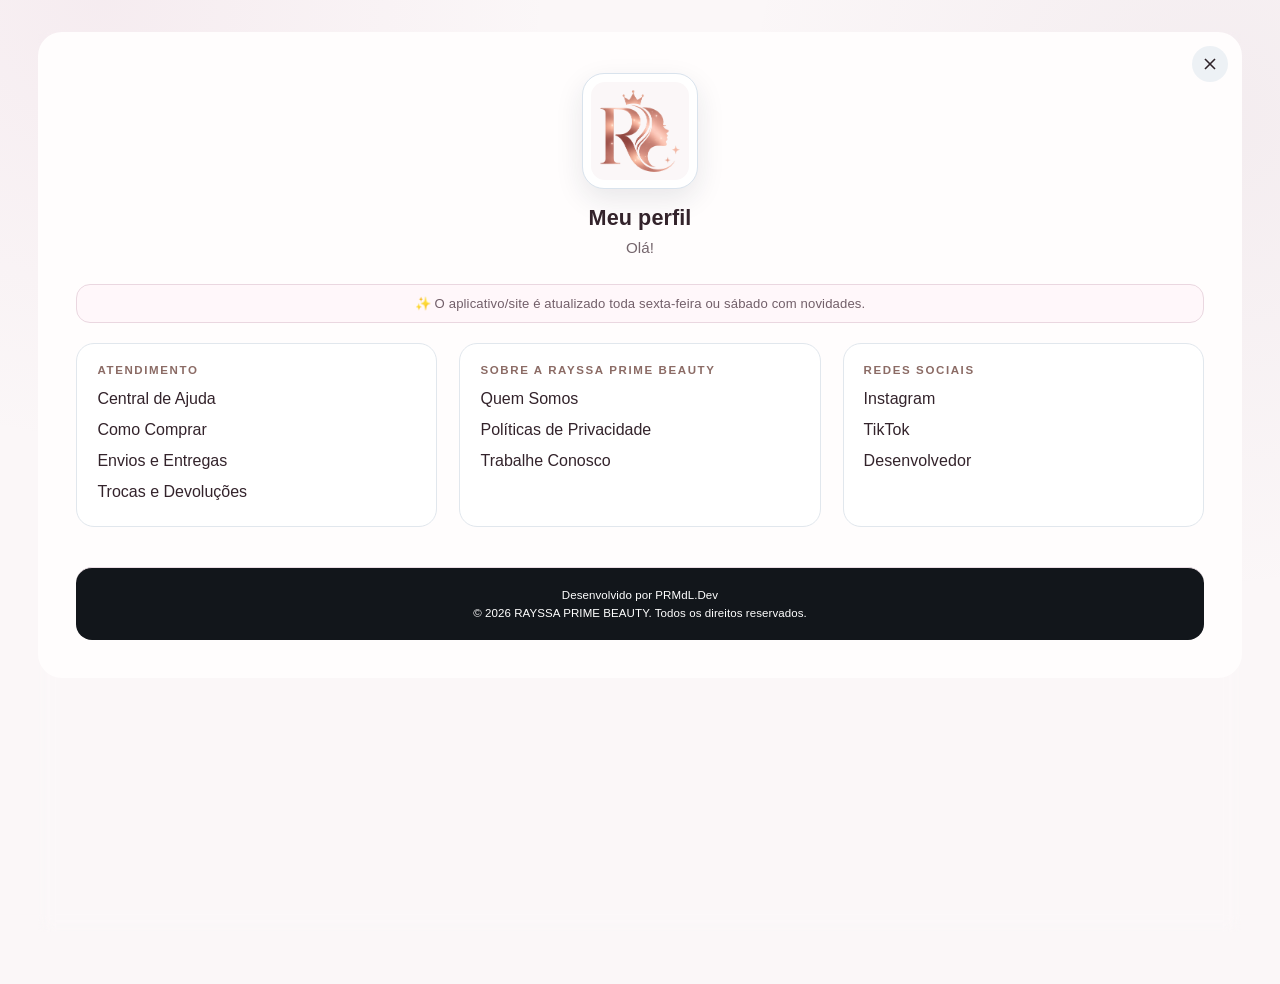
==== commit 9233a64f: "Add files via upload" ====
--- a/profile.html
+++ b/profile.html
@@ -5,10 +5,10 @@
 <meta name="viewport" content="width=device-width, initial-scale=1.0">
 <title>RAYSSA PRIME BEAUTY | Meu Perfil</title>
 <meta name="theme-color" content="#1a1a1a">
-<link rel="manifest" href="manifest.json?v=6.1.4">
-<link rel="icon" type="image/png" sizes="192x192" href="icon-192-v6-1-8.png">
-<link rel="apple-touch-icon" href="icon-192-v6-1-8.png">
-<link rel="stylesheet" href="css/style.css?v=6.1.4">
+<link rel="manifest" href="manifest.json?v=7.1.0">
+<link rel="icon" type="image/png" sizes="192x192" href="assets/icons/icon-192-v6-1-8.png">
+<link rel="apple-touch-icon" href="assets/icons/icon-192-v6-1-8.png">
+<link rel="stylesheet" href="css/style.css?v=7.1.0">
 <style>    body.profile-page-body {
       min-height:100vh; margin:0; background:var(--bg, #f4f4f4);
       display:flex; align-items:flex-start; justify-content:center;
@@ -28,20 +28,36 @@
     #profilePage .profile-link { text-decoration:none; }
     #infoModal { display:none; }
     #infoModal.active { display:flex; pointer-events:auto; }</style>
+
+<style>
+  /* Perfil independente: usa melhor a área de monitores grandes sem alterar o conteúdo. */
+  @media (min-width: 800px){
+    body.profile-page-body{padding:32px 3vw 52px;}
+    #profilePage .modal-content{width:min(1440px,94vw)!important;max-width:1440px!important;padding:38px!important;}
+    #profilePage .profile-links{grid-template-columns:repeat(3,minmax(0,1fr));gap:22px;}
+    #profilePage .profile-section{background:#fff;border:1px solid #e1e7ed;border-radius:18px;padding:20px;}
+    #profilePage .profile-section:first-child{border-top:1px solid #e1e7ed;}
+    #profilePage .profile-developer{grid-column:1/-1;}
+  }
+  @media (min-width: 1300px){
+    #profilePage .modal-content{width:min(1540px,94vw)!important;max-width:1540px!important;}
+    #profilePage .profile-links{grid-template-columns:repeat(4,minmax(0,1fr));}
+  }
+</style>
 </head>
 <body class="profile-page-body">
   <div class="modal-overlay" id="profilePage" role="main" aria-labelledby="profileModalTitle">
     <div class="modal-content" style="display:block; max-width:500px; padding:28px;">
       <button class="close-btn-svg" onclick="window.location.href='index.html'"><svg viewBox="0 0 24 24"><line x1="18" y1="6" x2="6" y2="18"></line><line x1="6" y1="6" x2="18" y2="18"></line></svg></button>
       <div style="text-align:center;">
-        <div class="profile-avatar" aria-label="Identidade visual RAYSSA PRIME BEAUTY"><img src="logo-mark-v6-1-8.png" alt="RAYSSA PRIME BEAUTY"></div>
+        <div class="profile-avatar" aria-label="Identidade visual RAYSSA PRIME BEAUTY"><img src="assets/images/logo-mark-v6-1-8.png" alt="RAYSSA PRIME BEAUTY"></div>
         <h2 id="profileModalTitle" style="font-size:1.35rem; margin-bottom:5px;">Meu perfil</h2>
         <p id="profileUserName" style="font-size:.95rem; color:#666; margin-bottom:24px;">Olá!</p>
         <div class="lumina-update-notice" style="margin:0 auto 20px;">✨ O aplicativo/site é atualizado toda sexta-feira ou sábado com novidades.</div>
       </div>
       <div class="profile-links">
         <div class="profile-section"><h4>Atendimento</h4>
-          <button class="profile-link" onclick="openInfo('Central de Ajuda','Estamos aqui para ajudar! Encontre respostas para suas dúvidas e conte com nosso suporte sempre que precisar de informações sobre produtos, pedidos, pagamentos e muito mais. Suporte rayssaprimebeauty@gmail.com.')">Central de Ajuda</button>
+          <button class="profile-link" onclick="openInfo('Central de Ajuda','Estamos aqui para ajudar! Encontre respostas para suas dúvidas e conte com nosso suporte sempre que precisar de informações sobre produtos, pedidos, pagamentos e muito mais.')">Central de Ajuda</button>
           <button class="profile-link" onclick="openInfo('Como Comprar','Escolha um produto, selecione o tamanho, adicione à sacola e depois acesse a Sacola pela navegação inferior para continuar o pedido.')">Como Comprar</button>
           <button class="profile-link" onclick="openInfo('Envios e Entregas','As informações de entrega são preenchidas durante o checkout. Confira todos os dados antes de finalizar o pedido pelo WhatsApp.')">Envios e Entregas</button>
           <button class="profile-link" onclick="openInfo('Trocas e Devoluções','Para solicitar uma troca ou devolução, entre em contato com o atendimento da RAYSSA PRIME BEAUTY e informe os dados do pedido.')">Trocas e Devoluções</button>
@@ -57,7 +73,7 @@
           <a class="profile-link social-link" id="profileDesenvolvedorLink" href="#" target="_blank" rel="noopener noreferrer">Desenvolvedor</a>
         </div>
         <div class="profile-developer">
-          Desenvolvido por PRMdLY<br>
+          Desenvolvido por PRMdL.Dev<br>
           © 2026 RAYSSA PRIME BEAUTY. Todos os direitos reservados.
         </div>
       </div>
@@ -73,7 +89,7 @@
     <a id="infoActionBtn" class="info-action-btn" href="#" target="_blank" rel="noopener noreferrer" style="display:none;">Ir para o Instagram</a>
   </div>
 </div>
-<script src="js/config.js?v=7.0.5"></script>
+<script src="js/config.js?v=1.2.2"></script>
 <script>
 (function(){
   "use strict";
--- a/css/style.css
+++ b/css/style.css
@@ -467,6 +467,65 @@
       font-size: 1.1rem;
       font-weight: 700;
       color: var(--price-color);
+    }
+
+    .product-badge {
+      position: absolute;
+      top: 12px;
+      left: 12px;
+      z-index: 3;
+      display: inline-flex;
+      align-items: center;
+      min-height: 30px;
+      padding: 6px 10px;
+      border-radius: 999px;
+      font-size: .72rem;
+      font-weight: 800;
+      letter-spacing: .02em;
+      box-shadow: 0 5px 16px rgba(0,0,0,.12);
+      backdrop-filter: blur(8px);
+    }
+
+    .product-badge-highlight {
+      background: rgba(36,94,170,.94);
+      color: #fff;
+    }
+
+    .product-badge-status {
+      top: 48px;
+      background: rgba(25,25,25,.88);
+      color: #fff;
+    }
+
+    .product-status-row {
+      display: flex;
+      flex-wrap: wrap;
+      gap: 8px;
+      min-height: 0;
+      margin: 8px 0 14px;
+    }
+
+    .product-detail-status,
+    .product-detail-highlight {
+      display: inline-flex;
+      align-items: center;
+      padding: 7px 11px;
+      border-radius: 999px;
+      font-size: .78rem;
+      font-weight: 800;
+      letter-spacing: .02em;
+    }
+
+    .product-detail-status {
+      background: #f1f3f5;
+      color: #333;
+      border: 1px solid #dde1e5;
+    }
+
+    .product-detail-highlight {
+      background: #eaf3ff;
+      color: #245eaa;
+      border: 1px solid #cfe1f7;
     }
 
     .product-card-unavailable {
@@ -1977,7 +2036,7 @@
 }
 
 /* =========================================================
-   RAYSSA PRIME BEAUTY 6.0.7 — AJUSTES SOLICITADOS
+   M.R CONFECÇÕES — histórico de ajustes
    Mantém a estrutura e todas as funcionalidades; apenas a identidade visual
    e a separação do slogan foram refinadas.
    ========================================================= */
@@ -2059,7 +2118,7 @@
 .loading-logo{letter-spacing:.14em;font-size:clamp(1rem,4vw,1.55rem)}
 
 /* =========================================================
-   RAYSSA PRIME BEAUTY 6.0.9 — EXPERIÊNCIA DESKTOP
+   M.R CONFECÇÕES — histórico de ajustes
    Ajuste exclusivo para telas maiores: aproveita melhor a área disponível
    sem alterar a experiência mobile nem as funcionalidades existentes.
    ========================================================= */
@@ -2182,7 +2241,7 @@
   display:block !important;
   border:0 !important;
   border-radius:0 !important;
-  background:transparent url("../logo-mark-v6-1-8.png") center/contain no-repeat !important;
+  background:transparent url("../assets/images/logo-mark-mr.png") center/contain no-repeat !important;
   box-shadow:none !important;
 }
 .loading-logo::before{
@@ -2192,12 +2251,12 @@
   flex:0 0 48px;
   display:block !important;
   border-radius:0 !important;
-  background:transparent url("../logo-mark-v6-1-8.png") center/contain no-repeat !important;
+  background:transparent url("../assets/images/logo-mark-mr.png") center/contain no-repeat !important;
   box-shadow:none !important;
 }
 
 
-/* RAYSSA PRIME BEAUTY 6.1.8 — logo por imagem real, sem dependência de pseudo-elementos */
+/* M.R CONFECÇÕES — histórico de ajustes */
 .logo::before,
 .loading-logo::before{display:none!important;content:none!important}
 .logo{
@@ -2240,6 +2299,942 @@
 }
 
 
+/* M.R CONFECÇÕES — histórico de ajustes */
+.brand-logo-image,
+.loading-logo img,
+.profile-avatar img{
+  display:block !important;
+  opacity:1 !important;
+  visibility:visible !important;
+  filter:none !important;
+  mix-blend-mode:normal !important;
+  background:transparent !important;
+}
+.brand-logo-image{
+  width:42px !important;
+  height:42px !important;
+  object-fit:contain !important;
+}
+.loading-logo img{
+  width:52px !important;
+  height:52px !important;
+  object-fit:contain !important;
+}
+.profile-avatar img{
+  width:100% !important;
+  height:100% !important;
+  object-fit:contain !important;
+  padding:6px !important;
+  box-sizing:border-box !important;
+  background:#fbf7f8 !important;
+}
+@media(max-width:699px){
+  .brand-logo-image{width:34px !important;height:34px !important}
+  .loading-logo img{width:44px !important;height:44px !important}
+}
+
+/* =========================================================
+   M.R CONFECÇÕES — NOVA IDENTIDADE / INTERFACE
+   Azul + branco + preto. Sem amarelo.
+   ========================================================= */
+:root{
+  --bg-color:#f4f6f9;
+  --card-bg:#fff;
+  --header-bg:#12161b;
+  --header-text:#fff;
+  --text-main:#15181c;
+  --text-muted:#68717c;
+  --accent:#3f78c5;
+  --price-color:#245eaa;
+  --fav-color:#3f78c5;
+  --radius:16px;
+  --transition:all .25s cubic-bezier(.2,.75,.25,1);
+}
+
+body{background:#f4f6f9;color:var(--text-main);}
+header{
+  background:rgba(18,22,27,.98);
+  padding:14px 4%;
+  gap:12px;
+  box-shadow:0 8px 26px rgba(15,22,30,.18);
+}
+.header-top{max-width:1280px;}
+.logo{gap:10px;display:flex;align-items:center;color:#fff;letter-spacing:0;text-transform:none;font-size:1rem;}
+.brand-logo-image{width:52px!important;height:52px!important;object-fit:contain;border-radius:50%;background:#fff;}
+.logo span{font-weight:800;line-height:1.05;max-width:175px;}
+.header-actions{gap:5px;}
+.header-btn{color:#fff;border-radius:12px;}
+.header-btn:hover{background:rgba(255,255,255,.1);}
+.header-btn svg{stroke:#fff;}
+.badge,.app-nav-badge{background:#3f78c5!important;}
+.search-container{max-width:1280px;width:100%;}
+.search-input{
+  background:#fff!important;color:#15181c!important;border:0!important;
+  box-shadow:0 2px 12px rgba(0,0,0,.12);
+  height:46px;border-radius:14px!important;
+}
+.search-input::placeholder{color:#89929d!important;}
+.search-icon-svg{stroke:#65707c!important;}
+.search-clear-btn{color:#4e5863;}
+
+main{padding-bottom:82px;}
+.container{max-width:1280px!important;padding-left:4%;padding-right:4%;}
+.lumina-banner{
+  max-width:1280px;margin:18px auto 14px;border-radius:22px;
+  overflow:hidden;box-shadow:0 12px 34px rgba(25,45,70,.14);
+}
+.lumina-banner-slides img{object-position:center;}
+.lumina-banner-overlay{background:linear-gradient(90deg,rgba(8,15,23,.55),transparent 65%)!important;}
+.slogan-banner{
+  max-width:1280px;margin:14px auto;padding:24px 4%;
+  border-radius:20px;background:#fff;border:1px solid #e4e9ef;
+  box-shadow:0 8px 24px rgba(30,50,75,.06);
+}
+.slogan-banner-kicker{color:#3f78c5!important;font-weight:800;letter-spacing:.12em;}
+.slogan-banner h2{font-size:clamp(1.45rem,3vw,2.2rem);}
+.lumina-update-notice{border-color:#d7e5f6!important;background:#edf5fd!important;color:#2e4d70!important;}
+.active-category-bar{max-width:1280px;margin:12px auto;padding:0 4%;}
+
+.products-grid{max-width:1280px;margin:0 auto;gap:16px!important;}
+.product-card{
+  border:1px solid #e2e7ec!important;border-radius:18px!important;
+  box-shadow:0 5px 18px rgba(22,37,54,.05);
+}
+.product-card:hover{border-color:#b9cee6!important;box-shadow:0 12px 28px rgba(35,74,115,.12);}
+.product-image-wrap{background:#eef2f6!important;}
+.product-info{padding:14px!important;}
+.product-title{font-weight:700!important;color:#20262d!important;}
+.product-price{color:#245eaa!important;font-weight:800!important;}
+.card-fav-btn{box-shadow:0 3px 12px rgba(0,0,0,.12);}
+.card-fav-btn.active svg{fill:#3f78c5!important;stroke:#3f78c5!important;}
+
+.app-bottom-nav{
+  height:76px!important;background:rgba(255,255,255,.98)!important;
+  border-top:1px solid #dfe5eb!important;box-shadow:0 -8px 28px rgba(25,40,58,.12)!important;
+  z-index:220!important;
+}
+.app-nav-btn{color:#69737e!important;border-radius:15px!important;}
+.app-nav-btn:hover{background:#edf4fb!important;color:#245eaa!important;}
+.app-nav-btn:focus-visible{outline:2px solid #3f78c5;outline-offset:2px;}
+.app-nav-btn svg{stroke:currentColor!important;}
+.app-nav-label{font-weight:650!important;}
+
+.fullscreen-overlay{background:#f5f7fa!important;z-index:210!important;}
+.overlay-header{
+  min-height:68px!important;padding:12px max(4%,env(safe-area-inset-left))!important;
+  background:#fff!important;border-bottom:1px solid #e1e6eb!important;
+}
+.overlay-header h2{font-size:1.15rem!important;}
+.close-btn-svg{
+  background:#edf1f5!important;color:#17202a!important;
+}
+.category-item{
+  background:#fff!important;border-color:#e1e6eb!important;border-radius:15px!important;
+}
+.category-item:hover,.category-item.active{
+  background:#3f78c5!important;border-color:#3f78c5!important;
+}
+.cart-item{background:#fff;border-radius:14px;padding:14px!important;margin-bottom:10px;border:1px solid #e3e8ed!important;}
+.checkout-btn{background:#3f78c5!important;}
+.checkout-btn:hover{background:#2e66ad!important;}
+
+.profile-screen{
+  min-height:100%;height:100%;width:100%;display:flex;flex-direction:column;
+  background:#f5f7fa;overflow:hidden;
+}
+.mr-profile-screen{
+  position:fixed!important;inset:0!important;width:100%!important;height:100dvh!important;
+  background:#f5f7fa!important;display:flex!important;align-items:stretch!important;
+  justify-content:stretch!important;opacity:0;visibility:hidden;pointer-events:none;
+  z-index:240!important;transition:opacity .25s ease,visibility .25s ease;
+}
+.mr-profile-screen.active{opacity:1!important;visibility:visible!important;pointer-events:auto!important;}
+.mr-profile-screen .profile-screen-header{
+  flex:0 0 68px;background:#fff;border-bottom:1px solid #e1e6eb;
+  display:grid;grid-template-columns:1fr auto 1fr;align-items:center;
+  padding:0 max(4%,env(safe-area-inset-left));position:relative;
+}
+.profile-screen-header h2{font-size:1.15rem;text-align:center;font-weight:800;}
+.screen-back-btn{
+  justify-self:start;border:0;background:#edf1f5;color:#202830;border-radius:12px;
+  padding:9px 13px;display:flex;align-items:center;gap:5px;font:inherit;font-weight:700;cursor:pointer;
+}
+.screen-back-btn svg{width:20px;height:20px;fill:none;stroke:currentColor;stroke-width:2;}
+.profile-header-spacer{width:70px;justify-self:end;}
+.profile-screen-body{
+  width:100%;max-width:1100px;margin:0 auto;overflow-y:auto;
+  padding:28px 4% calc(36px + env(safe-area-inset-bottom));
+}
+.profile-hero{
+  background:#fff;border:1px solid #e1e7ed;border-radius:22px;padding:22px;
+  display:flex;align-items:center;gap:18px;box-shadow:0 8px 25px rgba(25,42,60,.06);
+}
+.mr-logo-avatar{
+  width:78px!important;height:78px!important;border-radius:50%!important;
+  background:#fff!important;border:2px solid #d8e5f3!important;overflow:hidden!important;
+  flex:0 0 auto;
+}
+.mr-logo-avatar img{width:100%;height:100%;object-fit:cover;}
+.profile-hero h3{font-size:1.25rem;margin-bottom:5px;}
+.profile-hero p{color:#6b7580;font-size:.9rem;line-height:1.45;}
+.mr-update-notice{margin:16px 0!important;}
+.mr-profile-grid{display:grid!important;grid-template-columns:repeat(3,1fr);gap:16px!important;}
+.mr-profile-grid .profile-section{
+  background:#fff;border:1px solid #e1e7ed;border-radius:18px;padding:16px;
+  box-shadow:0 6px 20px rgba(25,42,60,.04);
+}
+.mr-profile-grid .profile-section h4{color:#3f78c5!important;margin-bottom:10px;}
+.mr-profile-grid .profile-link{
+  background:#f6f8fa!important;border:1px solid #e3e8ed!important;border-radius:12px!important;
+  color:#20262d!important;margin-bottom:8px!important;padding:13px 14px!important;
+}
+.mr-profile-grid .profile-link:hover{background:#edf4fb!important;border-color:#c7d9ec!important;color:#245eaa!important;}
+.profile-developer{
+  margin-top:18px!important;padding:18px!important;background:#12161b!important;
+  color:#fff!important;border-radius:16px!important;text-align:center;
+}
+@media(max-width:760px){
+  .logo span{font-size:.78rem;max-width:130px;}
+  .brand-logo-image{width:45px!important;height:45px!important;}
+  .header-actions .header-btn:nth-last-child(1){display:none;}
+  .lumina-banner{margin:12px 12px 10px;border-radius:18px;}
+  .slogan-banner{margin:10px 12px;padding:20px;border-radius:18px;}
+  .container{padding-left:12px!important;padding-right:12px!important;}
+  .products-grid{grid-template-columns:repeat(2,1fr)!important;gap:10px!important;}
+  .product-info{padding:10px!important;}
+  .product-title{font-size:.82rem!important;}
+  .mr-profile-grid{grid-template-columns:1fr!important;}
+  .profile-screen-body{padding:18px 12px 30px;}
+  .profile-hero{align-items:flex-start;padding:17px;}
+  .mr-logo-avatar{width:64px!important;height:64px!important;}
+  .screen-back-btn span{display:none;}
+  .profile-header-spacer{width:42px;}
+}
+@media(min-width:1100px){
+  .products-grid{grid-template-columns:repeat(4,1fr)!important;}
+}
+
+/* =========================================================
+   M.R CONFECÇÕES — DETALHE DO PRODUTO EM TELA CHEIA
+   ========================================================= */
+.product-screen-overlay{
+  z-index:380!important;
+  background:#f4f6f9!important;
+}
+.product-screen-header{
+  min-height:72px!important;
+  position:sticky!important;
+  top:0!important;
+  z-index:5!important;
+  display:grid!important;
+  grid-template-columns:1fr auto 1fr!important;
+  align-items:center!important;
+}
+.product-screen-header h2{
+  max-width:min(55vw,650px);overflow:hidden;text-overflow:ellipsis;white-space:nowrap;
+  text-align:center;
+}
+.product-screen-header .product-header-fav{justify-self:end}
+.product-header-fav{
+  width:44px;height:44px;border:1px solid #dce3ea;border-radius:13px;background:#f4f7fa;
+  display:flex;align-items:center;justify-content:center;cursor:pointer;color:#5f6a75;transition:var(--transition);
+}
+.product-header-fav svg{width:23px;height:23px;fill:none;stroke:currentColor;stroke-width:1.9}
+.product-header-fav:hover,.product-header-fav.active{color:#3f78c5;border-color:#bfd3e8;background:#edf5fd}
+.product-header-fav.active svg{fill:#3f78c5;stroke:#3f78c5}
+.product-screen-body{
+  width:100%;max-width:1280px;margin:0 auto;overflow-y:auto;padding:26px 4% 46px;
+  -webkit-overflow-scrolling:touch;
+}
+.product-detail-layout{
+  display:grid;grid-template-columns:minmax(0,1.08fr) minmax(360px,.92fr);gap:28px;align-items:start;
+}
+.product-gallery-panel,.product-detail-panel,.product-description-section{
+  background:#fff;border:1px solid #e1e7ed;border-radius:22px;box-shadow:0 8px 26px rgba(25,42,60,.055);
+}
+.product-gallery-panel{padding:18px}
+.product-main-image{
+  height:min(64vh,650px)!important;min-height:390px!important;background:#eef2f6!important;border-radius:18px!important;
+  position:relative!important;overflow:hidden!important;display:flex!important;align-items:center!important;justify-content:center!important;
+}
+.product-main-image img{width:100%;height:100%;object-fit:contain;display:block;transition:transform .25s ease;user-select:none;-webkit-user-drag:none}
+.product-image-counter{
+  position:absolute;right:14px;bottom:14px;padding:7px 10px;border-radius:10px;background:rgba(18,22,27,.78);color:#fff;font-size:.76rem;font-weight:800;backdrop-filter:blur(8px)
+}
+.gallery-hint{margin:10px 2px 0;color:#7a858f;font-size:.78rem;text-align:center}
+.product-detail-panel{padding:30px;position:sticky;top:96px}
+.product-detail-category,.product-description-kicker{font-size:.72rem;font-weight:850;letter-spacing:.12em;text-transform:uppercase;color:#3f78c5}
+.product-detail-panel .modal-title{font-size:clamp(1.55rem,3vw,2.35rem);line-height:1.12;margin:8px 0 10px;color:#171d23}
+.product-detail-panel .modal-price{font-size:1.65rem!important;margin-bottom:22px}
+.product-purchase-card{border-top:1px solid #e6ebef;padding-top:22px}
+.product-section-title{font-size:.92rem;font-weight:800;margin-bottom:12px}
+.product-add-button{min-height:54px!important;border-radius:15px!important;font-size:1rem!important;margin-top:16px}
+.product-description-section{margin-top:24px;padding:28px 30px}
+.product-description-heading{display:flex;flex-direction:column;gap:4px;margin-bottom:14px}
+.product-description-heading h2{font-size:1.3rem;color:#182028}
+.product-description-section .modal-description{margin:0!important;color:#5f6973!important;font-size:.96rem!important;line-height:1.75!important;max-width:920px}
+
+/* =========================================================
+   BANNER INTERATIVO / VISUALIZAÇÃO EM TELA CHEIA
+   ========================================================= */
+.lumina-banner{cursor:pointer;touch-action:pan-y}
+.banner-viewer-overlay{z-index:390!important;background:#0d1218!important;color:#fff}
+.banner-viewer-overlay .overlay-header{background:#fff;color:#15181c}
+.banner-viewer-body{flex:1;position:relative;display:flex;align-items:center;justify-content:center;padding:22px 5% 46px;min-height:0}
+.banner-viewer-stage{width:min(1180px,calc(100vw - 150px));height:min(76vh,760px);display:flex;align-items:center;justify-content:center;overflow:hidden;border-radius:20px;touch-action:pan-y;background:#111820;box-shadow:0 20px 60px rgba(0,0,0,.3)}
+.banner-viewer-stage img{width:100%;height:100%;object-fit:contain;display:block;user-select:none;-webkit-user-drag:none}
+.banner-viewer-arrow{position:absolute;top:50%;transform:translateY(-50%);width:48px;height:48px;border:1px solid rgba(255,255,255,.25);border-radius:50%;background:rgba(255,255,255,.12);color:#fff;font-size:2rem;line-height:1;cursor:pointer;z-index:2;backdrop-filter:blur(8px)}
+.banner-viewer-arrow.prev{left:24px}.banner-viewer-arrow.next{right:24px}
+.banner-viewer-arrow:hover{background:rgba(255,255,255,.22)}
+.banner-viewer-dots{position:absolute;bottom:18px;left:0;right:0;display:flex;justify-content:center;gap:8px}
+.banner-viewer-dots .lumina-banner-dot{background:rgba(255,255,255,.5);border-color:rgba(255,255,255,.8)}
+.banner-viewer-dots .lumina-banner-dot.active{background:#3f78c5;border-color:#3f78c5}
+
+/* =========================================================
+   CHECKOUT REFORMULADO
+   ========================================================= */
+.checkout-form-body,.checkout-review-body{max-width:900px!important;padding:28px 4% 38px!important}
+.checkout-intro{margin-bottom:18px}
+.checkout-kicker{font-size:.7rem;font-weight:900;letter-spacing:.13em;color:#3f78c5}
+.checkout-intro h3{font-size:1.5rem;margin:5px 0 5px;color:#17202a}
+.checkout-intro p,.review-note{color:#6b7580;font-size:.88rem;line-height:1.5;margin:0}
+.checkout-cart-summary{background:#fff;border:1px solid #e1e7ed;border-radius:17px;padding:15px 16px;margin-bottom:18px;box-shadow:0 5px 18px rgba(25,42,60,.04)}
+.checkout-summary-head,.checkout-summary-total,.checkout-summary-items>div{display:flex;justify-content:space-between;gap:14px;align-items:center}
+.checkout-summary-head{padding-bottom:10px;border-bottom:1px solid #edf0f3;font-size:.88rem}.checkout-summary-head span{color:#77818b;font-size:.76rem}
+.checkout-summary-items{padding:8px 0}.checkout-summary-items>div{padding:6px 0;color:#5f6973;font-size:.8rem}.checkout-summary-items strong{color:#202830;font-size:.8rem}
+.checkout-summary-total{border-top:1px solid #edf0f3;padding-top:10px;font-size:1rem}.checkout-summary-total strong{color:#245eaa;font-size:1.08rem}
+.delivery-options{padding:0!important;margin:0 0 20px!important;display:grid!important;grid-template-columns:1fr 1fr;gap:10px}
+.delivery-type-btn{min-height:52px!important;border-radius:14px!important}
+.form-control{min-height:48px;border-color:#dce3e9;border-radius:12px!important;background:#fff;transition:var(--transition)}
+.form-control:focus{box-shadow:0 0 0 3px rgba(63,120,197,.12);border-color:#3f78c5}
+.form-group label{font-size:.72rem!important;color:#4f5a65;letter-spacing:.03em}
+.city-badge{background:#edf5fd!important;color:#2e5d91!important;border-radius:10px!important;padding:8px 10px!important;margin-bottom:16px!important}
+.receipt-box{background:#fff!important;border:1px solid #e1e7ed!important;border-radius:16px!important;padding:20px!important;font-family:ui-monospace,SFMono-Regular,Menlo,monospace!important;color:#3e4852!important;box-shadow:0 6px 20px rgba(25,42,60,.04)}
+.checkout-review-body .review-note{margin-bottom:12px}
+.checkout-review-body .receipt-box{white-space:pre-wrap;overflow:auto}
+.checkout-secondary-btn{width:100%;min-height:46px;border:1px solid #dce3e9;background:#f4f7fa;color:#39444f;border-radius:13px;font-weight:750;cursor:pointer;margin-bottom:10px}
+.checkout-secondary-btn:hover{background:#edf2f7}
+.cart-footer{background:rgba(255,255,255,.97)!important}
+
+@media(max-width:800px){
+  .product-detail-layout{grid-template-columns:1fr;gap:14px}
+  .product-detail-panel{position:static;padding:22px}
+  .product-main-image{min-height:330px!important;height:52vh!important;max-height:520px}
+  .product-description-section{padding:22px;margin-top:14px}
+  .banner-viewer-stage{width:calc(100vw - 54px);height:66vh;border-radius:14px}
+  .banner-viewer-arrow{width:42px;height:42px}.banner-viewer-arrow.prev{left:6px}.banner-viewer-arrow.next{right:6px}
+}
+@media(max-width:600px){
+  .product-screen-header{grid-template-columns:auto 1fr auto!important;padding-left:12px!important;padding-right:12px!important}
+  .product-screen-header h2{text-align:left;margin-left:10px}
+  .product-screen-header .screen-back-btn span{display:none}
+  .product-screen-body{padding:14px 12px 30px}
+  .product-gallery-panel{padding:10px;border-radius:17px}
+  .product-main-image{min-height:300px!important;height:47vh!important;border-radius:13px!important}
+  .product-detail-panel{border-radius:17px;padding:18px}
+  .product-detail-panel .modal-title{font-size:1.5rem}
+  .product-description-section{border-radius:17px;padding:19px}
+  .delivery-options{grid-template-columns:1fr!important}
+  .checkout-form-body,.checkout-review-body{padding:20px 14px 30px!important}
+  .checkout-intro h3{font-size:1.3rem}
+  .banner-viewer-body{padding:12px 0 40px}
+  .banner-viewer-stage{width:100vw;height:70vh;border-radius:0}
+  .banner-viewer-arrow{display:none}
+}
+
+
+/* =========================================================
+   M.R CONFECÇÕES 1.2.0 — CORREÇÕES DE EXPERIÊNCIA
+   ========================================================= */
+/* Todos os fluxos de tela cheia ficam acima da navegação inferior. */
+.fullscreen-overlay{
+  z-index:500!important;
+  min-height:100dvh;
+  isolation:isolate;
+}
+.mr-profile-screen{z-index:500!important;}
+.info-content{z-index:610!important;}
+
+/* A foto principal não faz zoom sozinha: clique/toque abre o visualizador. */
+.product-main-image{cursor:zoom-in!important;touch-action:pan-y!important;}
+.product-main-image img{transform:none!important;transform-origin:center center!important;}
+.product-main-image::after{
+  content:"Ver foto em tela cheia";
+  position:absolute;left:14px;bottom:14px;
+  padding:7px 10px;border-radius:10px;
+  background:rgba(18,22,27,.72);color:#fff;
+  font-size:.72rem;font-weight:750;pointer-events:none;
+  backdrop-filter:blur(8px);
+}
+.product-image-viewer-overlay{background:#0c1117!important;z-index:560!important;}
+.product-image-viewer-overlay .overlay-header{background:#fff;color:#15181c;}
+.product-image-viewer-body{
+  flex:1;min-height:0;position:relative;
+  display:flex;align-items:center;justify-content:center;
+  padding:20px 5% 54px;touch-action:pan-y;
+}
+.product-image-viewer-stage{
+  width:min(1240px,calc(100vw - 150px));
+  height:min(80vh,820px);
+  display:flex;align-items:center;justify-content:center;
+  background:#111820;border-radius:20px;overflow:hidden;position:relative;
+  box-shadow:0 22px 70px rgba(0,0,0,.38);
+  touch-action:none;
+}
+.product-image-viewer-stage img{
+  width:100%;height:100%;object-fit:contain;display:block;
+  user-select:none;-webkit-user-drag:none;
+  transform:translate3d(0,0,0) scale(1);
+  transition:transform .16s ease;
+  will-change:transform;cursor:zoom-in;
+}
+.product-image-viewer-stage img.is-zoomed{cursor:grab;transition:none;}
+.product-image-viewer-stage.is-panning img{cursor:grabbing;}
+.product-image-zoom-controls{
+  position:absolute;right:16px;bottom:16px;z-index:5;display:flex;gap:7px;
+  padding:7px;border-radius:14px;background:rgba(12,17,23,.78);
+  backdrop-filter:blur(12px);box-shadow:0 8px 28px rgba(0,0,0,.3);
+}
+.product-image-zoom-controls button{
+  width:42px;height:42px;border:1px solid rgba(255,255,255,.22);border-radius:10px;
+  background:rgba(255,255,255,.1);color:#fff;font-size:1.25rem;font-weight:800;cursor:pointer;
+}
+.product-image-zoom-controls button:hover{background:rgba(255,255,255,.2);}
+.product-image-zoom-hint{
+  position:absolute;left:50%;bottom:18px;transform:translateX(-50%);z-index:4;
+  max-width:calc(100% - 190px);padding:7px 12px;border-radius:999px;
+  background:rgba(12,17,23,.68);color:#fff;font-size:.72rem;font-weight:700;
+  pointer-events:none;white-space:nowrap;
+}
+.product-image-viewer-arrow{
+  position:absolute;top:50%;transform:translateY(-50%);z-index:3;
+  width:50px;height:50px;border:1px solid rgba(255,255,255,.25);
+  border-radius:50%;background:rgba(255,255,255,.12);color:#fff;
+  font-size:2rem;line-height:1;cursor:pointer;backdrop-filter:blur(8px);
+}
+.product-image-viewer-arrow.prev{left:24px}.product-image-viewer-arrow.next{right:24px}
+.product-image-viewer-dots{position:absolute;left:0;right:0;bottom:20px;display:flex;justify-content:center;gap:8px;}
+
+/* Checkout: conteúdo realmente ocupa a tela e a barra inferior não aparece por cima. */
+.checkout-form-body,.checkout-review-body{
+  max-width:1240px!important;width:100%;margin:0 auto;
+  min-height:0;
+}
+.checkout-form-body{
+  display:grid;grid-template-columns:minmax(0,1.3fr) minmax(320px,.7fr);
+  align-content:start;gap:18px 22px;
+}
+.checkout-form-body>.checkout-intro{grid-column:1/-1;}
+.checkout-form-body>.checkout-cart-summary{grid-column:2;grid-row:2 / span 4;margin:0;align-self:start;position:sticky;top:0;}
+.checkout-form-body>.delivery-options{grid-column:1;grid-row:2;}
+.checkout-form-body>#formDelivery,.checkout-form-body>#formPickup{grid-column:1;grid-row:3;}
+.checkout-form-body>#formDelivery{display:grid;grid-template-columns:1fr 1fr;gap:14px 16px;}
+.checkout-form-body>#formDelivery>.city-badge{grid-column:1/-1;margin:0!important;}
+.checkout-form-body>#formDelivery .form-group{margin:0!important;}
+.checkout-form-body>#formPickup{max-width:100%;}
+.checkout-form-body>#formPickup .form-group{margin-bottom:14px;}
+.checkout-form-body .form-control{width:100%;}
+.checkout-form-body + .cart-footer{flex:0 0 auto;}
+.checkout-review-body{padding-bottom:34px!important;}
+.checkout-review-body .receipt-box{max-width:100%;min-height:220px;}
+
+/* Perfil: melhor aproveitamento em monitores grandes. */
+.profile-screen-body{max-width:1440px!important;padding-left:clamp(24px,4vw,64px)!important;padding-right:clamp(24px,4vw,64px)!important;}
+.mr-profile-grid{grid-template-columns:repeat(3,minmax(0,1fr));gap:22px!important;}
+.mr-profile-grid .profile-section{min-height:100%;padding:20px!important;}
+.profile-hero{padding:26px!important;}
+@media(min-width:1400px){
+  .profile-screen-body{max-width:1540px!important;}
+  .mr-profile-grid{grid-template-columns:repeat(4,minmax(0,1fr));}
+  .mr-profile-grid .profile-section:last-child{grid-column:span 1;}
+  .checkout-form-body{grid-template-columns:minmax(0,1.45fr) minmax(380px,.55fr);padding-left:2%!important;padding-right:2%!important;}
+  .product-screen-body{max-width:1500px;}
+  .product-detail-layout{grid-template-columns:minmax(0,1.15fr) minmax(420px,.85fr);gap:34px;}
+}
+@media(max-width:900px){
+  .checkout-form-body{display:block;}
+  .checkout-form-body>.checkout-cart-summary{position:static;margin-bottom:18px;}
+  .checkout-form-body>#formDelivery{display:block;}
+  .checkout-form-body>#formDelivery .form-group{margin-bottom:14px!important;}
+}
+@media(max-width:600px){
+  .product-main-image::after{content:"Toque para ampliar";left:10px;bottom:10px;}
+  .product-image-viewer-stage{width:100vw;height:72vh;border-radius:0;}
+  .product-image-viewer-body{padding:10px 0 42px;}
+  .product-image-viewer-arrow{display:none;}
+  .profile-screen-body{padding-left:12px!important;padding-right:12px!important;}
+}
+
+
+/* Checkout 1.2.0 — revisão visual estruturada */
+.checkout-review-body .receipt-box{font-family:inherit!important;white-space:normal!important;overflow:visible!important;padding:0!important;background:transparent!important;border:0!important;box-shadow:none!important;}
+.review-card-header{display:flex;justify-content:space-between;gap:18px;align-items:center;background:#fff;border:1px solid #e1e7ed;border-radius:18px;padding:18px 20px;margin-bottom:14px;}
+.review-card-header span,.review-block h5{font-size:.68rem;font-weight:900;letter-spacing:.11em;color:#3f78c5;text-transform:uppercase;}
+.review-card-header h4{margin:5px 0 0;font-size:1.08rem;color:#1c252d;}
+.review-card-header>strong{font-size:1.35rem;color:#245eaa;white-space:nowrap;}
+.review-block{background:#fff;border:1px solid #e1e7ed;border-radius:18px;padding:17px 18px;margin-bottom:14px;}
+.review-block h5{margin:0 0 11px;}
+.review-item-card{display:flex;justify-content:space-between;align-items:center;gap:16px;padding:11px 0;border-top:1px solid #edf0f3;}
+.review-item-main{display:flex;flex-direction:column;gap:3px;min-width:0;}
+.review-item-main strong{font-size:.9rem;color:#222a31;}
+.review-item-main span,.review-item-values span{font-size:.76rem;color:#75808b;}
+.review-item-values{display:flex;flex-direction:column;align-items:flex-end;gap:3px;white-space:nowrap;}
+.review-item-values strong{font-size:.88rem;color:#245eaa;}
+.review-data-grid{display:grid;grid-template-columns:repeat(2,minmax(0,1fr));gap:10px;}
+.review-data-grid>div{background:#f6f8fa;border:1px solid #e7ebef;border-radius:12px;padding:11px 12px;display:flex;flex-direction:column;gap:4px;}
+.review-data-grid span{font-size:.68rem;color:#77818b;}
+.review-data-grid strong{font-size:.8rem;color:#2b343d;line-height:1.4;}
+.review-data-wide{grid-column:1/-1;}
+.review-total{display:flex;justify-content:space-between;align-items:center;padding:18px 20px;border-radius:18px;background:#12161b;color:#fff;}
+.review-total span{font-weight:750;}
+.review-total strong{font-size:1.35rem;color:#fff;}
+@media(max-width:600px){
+  .review-card-header{align-items:flex-start;padding:16px;}
+  .review-card-header>strong{font-size:1.1rem;}
+  .review-data-grid{grid-template-columns:1fr;}
+  .review-data-wide{grid-column:auto;}
+  .review-item-card{align-items:flex-start;}
+}
+/* Informações abertas a partir do Perfil ficam acima dele, sem fechar o Perfil. */
+#infoModal{z-index:650!important;}
+
+/* =========================================================
+   M.R CONFECÇÕES 1.2.2 — REFINAMENTO FINAL DE VISUALIZAÇÃO
+   Não altera a estrutura nem remove funcionalidades.
+   ========================================================= */
+
+/* Em qualquer fluxo de tela cheia, a navegação da loja não deve ficar
+   sobreposta ao conteúdo. O fluxo aberto continua tendo sua própria navegação. */
+body:has(.fullscreen-overlay.active) .app-bottom-nav,
+body:has(.mr-profile-screen.active) .app-bottom-nav {
+  display:none !important;
+}
+
+/* Controles do visualizador: áreas independentes, sem cobrir legenda ou indicadores. */
+.product-image-viewer-stage {
+  position:relative;
+}
+.product-image-zoom-controls {
+  right:16px !important;
+  bottom:56px !important;
+}
+.product-image-zoom-hint {
+  left:18px !important;
+  bottom:18px !important;
+  transform:none !important;
+  max-width:calc(100% - 180px) !important;
+  white-space:normal !important;
+  text-align:left;
+  line-height:1.3;
+}
+.product-image-viewer-dots {
+  bottom:16px !important;
+  pointer-events:none;
+}
+@media (max-width:600px){
+  .product-image-zoom-controls {
+    right:12px !important;
+    bottom:58px !important;
+  }
+  .product-image-zoom-hint {
+    left:12px !important;
+    bottom:16px !important;
+    max-width:calc(100% - 180px) !important;
+    font-size:.68rem !important;
+  }
+  .product-image-viewer-dots {
+    bottom:17px !important;
+  }
+}
+
+/* Perfil: a identidade M.R deve aparecer como logo completo, sem recorte circular.
+   O avatar anterior usava uma área pequena e podia dar aparência de logo espremido. */
+.mr-logo-avatar {
+  width:112px !important;
+  height:112px !important;
+  flex:0 0 112px !important;
+  padding:8px !important;
+  border-radius:22px !important;
+  background:#fff !important;
+  border:1px solid #d9e3ed !important;
+  box-shadow:0 10px 28px rgba(25,42,60,.10) !important;
+  overflow:hidden !important;
+}
+.mr-logo-avatar img {
+  display:block !important;
+  width:100% !important;
+  height:100% !important;
+  object-fit:contain !important;
+  object-position:center !important;
+  border:0 !important;
+  border-radius:14px !important;
+}
+.profile-hero {
+  align-items:center !important;
+  gap:26px !important;
+}
+.profile-hero h3 {
+  font-size:clamp(1.25rem,2vw,1.65rem) !important;
+}
+.profile-hero p {
+  max-width:760px;
+}
+@media (max-width:600px){
+  .profile-hero {
+    padding:22px 18px !important;
+    gap:18px !important;
+  }
+  .mr-logo-avatar {
+    width:94px !important;
+    height:94px !important;
+    flex-basis:94px !important;
+    padding:6px !important;
+    border-radius:19px !important;
+  }
+  .mr-logo-avatar img { border-radius:12px !important; }
+}
+
+/* Perfil independente (profile.html): mesma correção visual da tela interna. */
+#profilePage .profile-avatar {
+  width:116px !important;
+  height:116px !important;
+  padding:8px !important;
+  border-radius:22px !important;
+  background:#fff !important;
+  border:1px solid #d9e3ed !important;
+  box-shadow:0 10px 28px rgba(25,42,60,.10) !important;
+}
+#profilePage .profile-avatar img {
+  width:100% !important;
+  height:100% !important;
+  object-fit:contain !important;
+  border:0 !important;
+  border-radius:14px !important;
+}
+
+/* Melhor aproveitamento de monitores grandes no perfil e nos fluxos de compra. */
+@media (min-width:1000px){
+  .profile-screen-body {
+    max-width:1540px !important;
+    padding-left:clamp(36px,5vw,90px) !important;
+    padding-right:clamp(36px,5vw,90px) !important;
+  }
+  .profile-hero { padding:32px !important; }
+  .mr-profile-grid { gap:24px !important; }
+  .mr-profile-grid .profile-section { padding:24px !important; }
+  .product-screen-body { max-width:1580px !important; }
+  .checkout-form-body,
+  .checkout-review-body { max-width:1440px !important; }
+}
+
+
+/* M.R CONFECÇÕES 1.2.3 — pagamento e checkout */
+.payment-section{background:#fff;border:1px solid #e1e7ed;border-radius:18px;padding:18px;margin-top:18px;box-shadow:0 5px 18px rgba(25,42,60,.04);grid-column:1;}
+.payment-section-head h3{margin:5px 0;color:#17202a;font-size:1.2rem;}
+.payment-section-head p{margin:0;color:#6b7580;font-size:.84rem;line-height:1.5;}
+.payment-options{display:grid;grid-template-columns:repeat(3,minmax(0,1fr));gap:10px;margin-top:14px;}
+.payment-option{display:flex;align-items:center;gap:10px;text-align:left;border:1px solid #dfe5ea;background:#f7f9fb;border-radius:14px;padding:13px;min-height:66px;cursor:pointer;color:#27313a;transition:.18s ease;}
+.payment-option:hover{border-color:#8eb1dc;transform:translateY(-1px);}
+.payment-option.active{border:2px solid #3f78c5;background:#eef5fd;box-shadow:0 5px 14px rgba(63,120,197,.10);}
+.payment-option-icon{width:38px;height:38px;border-radius:11px;background:#e7eef7;display:grid;place-items:center;font-weight:900;color:#245eaa;flex:0 0 38px;}
+.payment-option strong{display:block;font-size:.88rem;}
+.payment-option small{display:block;margin-top:3px;color:#77818b;font-size:.7rem;}
+.cash-change-group{margin-top:12px;margin-bottom:0;}
+.cash-change-group small{display:block;color:#77818b;margin-top:5px;font-size:.72rem;}
+.payment-section [hidden]{display:none!important;}
+@media(max-width:900px){.payment-section{margin-top:18px;}.payment-options{grid-template-columns:1fr;}}
+@media(min-width:901px){.checkout-form-body>.payment-section{grid-column:1;grid-row:4;}.checkout-form-body>#formPickup+.payment-section{grid-row:4;}}
+@media(max-width:900px){.checkout-form-body>.payment-section{margin-bottom:20px;}}
+.review-block .review-data-grid{margin-top:0;}
+
+
+/* =========================================================
+   HOME — BANNER EXTRA + SEÇÃO NOVIDADES
+   ========================================================= */
+.secondary-banner-section{max-width:1280px;margin:30px auto 10px;padding:0 4%;}
+.secondary-lumina-banner{margin:0!important;max-width:none!important;}
+.home-product-section{max-width:1400px;margin:10px auto 28px;padding:0 2%;}
+.home-section-heading{max-width:1280px;margin:0 auto;padding:20px 4% 8px;display:flex;align-items:end;justify-content:space-between;gap:20px;}
+.home-section-kicker{display:block;color:#3f78c5;font-size:.74rem;font-weight:800;letter-spacing:.14em;margin-bottom:5px;}
+.home-section-heading h2{margin:0;color:#17202a;font-size:clamp(1.45rem,3vw,2rem);}
+.home-section-heading p{margin:5px 0 0;color:#687482;font-size:.9rem;}
+.home-section-count{font-size:.8rem;font-weight:700;color:#58708a;white-space:nowrap;padding-bottom:5px;}
+.novelty-section .products-grid{max-width:1280px;}
+@media (min-width:900px){
+  .secondary-banner-section{padding:0 4%;}
+  .home-product-section{padding:0 2%;}
+}
+@media (max-width:600px){
+  .secondary-banner-section{padding:0 12px;margin-top:24px;}
+  .home-section-heading{padding-left:12px;padding-right:12px;align-items:flex-start;}
+  .home-section-count{display:none;}
+}
+
+
+/* =========================================================
+   RAYSSA PRIME BEAUTY 6.0.7 — AJUSTES SOLICITADOS
+   Mantém a estrutura e todas as funcionalidades; apenas a identidade visual
+   e a separação do slogan foram refinadas.
+   ========================================================= */
+:root{
+  --bg-color:#fbf7f8;
+  --card-bg:#fffdfd;
+  --header-bg:#2b1823;
+  --header-text:#fff9fb;
+  --text-main:#2e2228;
+  --text-muted:#75666d;
+  --accent:#7d3f62;
+  --accent-2:#b66a91;
+  --price-color:#963f6c;
+  --fav-color:#b84d7b;
+  --line:#eadde4;
+  --soft:#f3e8ee;
+}
+header{background:rgba(43,24,35,.97)}
+.logo{letter-spacing:.16em}
+.logo::before{
+  content:"";
+  width:38px;height:38px;
+  border-radius:12px;
+  border:1px solid rgba(255,255,255,.5);
+  background:linear-gradient(145deg,#fff8fb,#e7b8cf);
+  color:#4a2338;
+  font-family:Georgia,"Times New Roman",serif;
+  font-size:.82rem;
+  font-weight:700;
+  letter-spacing:-.08em;
+  box-shadow:0 5px 18px rgba(0,0,0,.2);
+}
+.search-input:focus{box-shadow:0 0 0 4px rgba(182,106,145,.14)}
+.badge,.notification-badge{background:var(--accent-2)}
+
+/* O carrossel agora é exclusivamente fotográfico; o texto vive no banner de slogan. */
+.lumina-banner{
+  overflow:hidden;
+  background:#e8d7df;
+  box-shadow:0 18px 50px rgba(71,35,53,.15);
+}
+.lumina-banner-overlay{background:linear-gradient(90deg,rgba(43,24,35,.10),rgba(43,24,35,0) 70%)}
+.lumina-banner-slide img{object-fit:cover}
+
+.slogan-banner{
+  max-width:1180px;
+  margin:0 auto 13px;
+  padding:25px 28px 24px;
+  border:1px solid var(--line);
+  border-radius:21px;
+  background:linear-gradient(135deg,#fffafb 0%,#f6e8ef 100%);
+  box-shadow:0 14px 35px rgba(92,47,69,.08);
+  text-align:left;
+}
+.slogan-banner-kicker{
+  margin-bottom:6px;
+  color:var(--accent);
+  font-size:.72rem;
+  font-weight:800;
+  letter-spacing:.20em;
+  text-transform:uppercase;
+}
+.slogan-banner h2{
+  margin:0 0 8px;
+  font-family:Georgia,"Times New Roman",serif;
+  font-size:clamp(1.7rem,4vw,2.65rem);
+  line-height:1.05;
+  font-weight:500;
+  color:#35212b;
+}
+.slogan-banner p{margin:0;max-width:760px;color:#6e5d66;font-size:.96rem;line-height:1.55}
+@media(max-width:699px){
+  .logo{font-size:.92rem;letter-spacing:.12em}
+  .logo::before{width:31px;height:31px;border-radius:10px;font-size:.7rem}
+  .slogan-banner{margin:0 12px 12px;padding:21px 20px;border-radius:18px}
+  .slogan-banner h2{font-size:1.85rem}
+  .slogan-banner p{font-size:.88rem}
+}
+.loading-logo{letter-spacing:.14em;font-size:clamp(1rem,4vw,1.55rem)}
+
+/* =========================================================
+   RAYSSA PRIME BEAUTY 6.0.9 — EXPERIÊNCIA DESKTOP
+   Ajuste exclusivo para telas maiores: aproveita melhor a área disponível
+   sem alterar a experiência mobile nem as funcionalidades existentes.
+   ========================================================= */
+@media (min-width: 700px){
+  header{
+    padding-left: 32px;
+    padding-right: 32px;
+  }
+  .header-top,
+  .search-container{
+    max-width: 1500px;
+  }
+
+  .active-category-bar{
+    max-width: 1500px;
+    padding-left: 0;
+    padding-right: 0;
+  }
+
+  .lumina-banner,
+  .slogan-banner,
+  .container{
+    max-width: 1500px;
+  }
+
+  .lumina-banner{
+    min-height: 360px;
+    margin-top: 22px;
+    margin-bottom: 18px;
+    border-radius: 24px;
+  }
+  .lumina-banner-dots{bottom:18px;gap:9px}
+  .lumina-banner-dot{width:9px;height:9px}
+
+  .slogan-banner{
+    margin-bottom: 18px;
+    padding: 30px 36px 29px;
+    border-radius: 24px;
+  }
+  .slogan-banner h2{font-size:clamp(2rem,3vw,3rem)}
+  .slogan-banner p{font-size:1rem;max-width:900px}
+
+  .container{
+    margin-top: 24px;
+    padding-left: 0;
+    padding-right: 0;
+  }
+
+  .products-grid{
+    grid-template-columns: repeat(4, minmax(0, 1fr));
+    gap: 22px;
+  }
+  .product-card{border-radius:20px}
+  .product-image-wrap{padding-top:110%}
+  .product-info{padding:14px 16px 18px}
+  .product-title{font-size:.98rem;line-height:1.35}
+  .product-price{font-size:1.18rem}
+  .card-fav-btn{width:38px;height:38px;top:12px;right:12px}
+  .card-fav-btn svg{width:20px;height:20px}
+
+  /* Visualização do produto maior e mais confortável no PC. */
+  .modal-content{
+    width:min(1200px,92vw);
+    max-width:1200px;
+    max-height:88vh;
+    border-radius:24px;
+    grid-template-columns:minmax(0,1.15fr) minmax(360px,.85fr);
+  }
+  .modal-gallery-wrap{padding:22px;gap:14px}
+  .zoom-container{height:min(520px,62vh);border-radius:14px}
+  .modal-details{padding:38px 42px}
+  .modal-title{font-size:1.65rem;line-height:1.2}
+  .modal-price{font-size:1.55rem}
+  .modal-description{font-size:.98rem;line-height:1.65}
+  .add-to-cart{padding:16px;font-size:1rem;border-radius:12px}
+
+  /* Navegação inferior continua com os mesmos cinco botões, mas legível no PC. */
+  .app-bottom-nav{
+    height:78px;
+    padding-left:24px;
+    padding-right:24px;
+    gap:12px;
+  }
+  .app-nav-btn{
+    min-width:92px;
+    height:64px;
+    padding:7px 14px;
+    border-radius:16px;
+    gap:5px;
+  }
+  .app-nav-btn svg{width:27px;height:27px}
+  .app-nav-label{font-size:.78rem}
+  .app-nav-badge{top:0;right:15px}
+  body{padding-bottom:88px}
+}
+
+@media (min-width: 1400px){
+  .products-grid{grid-template-columns:repeat(4,minmax(0,1fr));gap:24px}
+  .lumina-banner{min-height:390px}
+}
+
+/* Monograma oficial da marca também no carregamento. */
+.logo::before,
+.loading-logo::before{content:""}
+
+/* Correção de compatibilidade do banner: mantém a imagem acima do fundo em todos os visualizadores. */
+.lumina-banner-slides{z-index:0}
+.lumina-banner-slide{z-index:0!important;overflow:hidden}
+.lumina-banner-slide.active{z-index:1!important}
+.lumina-banner-slide img{position:absolute;inset:0;z-index:0;opacity:1!important;visibility:visible!important}
+.lumina-banner-overlay{z-index:2}
+.lumina-banner-dots{z-index:3}
+
+/* Identidade visual: substitui o antigo monograma textual RP pela nova logo fornecida. */
+.logo::before{
+  content:"" !important;
+  width:40px !important;
+  height:40px !important;
+  flex:0 0 40px;
+  display:block !important;
+  border:0 !important;
+  border-radius:0 !important;
+  background:transparent url("../assets/images/logo-mark-v6-1-8.png") center/contain no-repeat !important;
+  box-shadow:none !important;
+}
+.loading-logo::before{
+  content:"" !important;
+  width:48px !important;
+  height:48px !important;
+  flex:0 0 48px;
+  display:block !important;
+  border-radius:0 !important;
+  background:transparent url("../assets/images/logo-mark-v6-1-8.png") center/contain no-repeat !important;
+  box-shadow:none !important;
+}
+
+
+/* RAYSSA PRIME BEAUTY 6.1.8 — logo por imagem real, sem dependência de pseudo-elementos */
+.logo::before,
+.loading-logo::before{display:none!important;content:none!important}
+.logo{
+  cursor:pointer;
+  display:flex!important;
+  align-items:center!important;
+  gap:10px!important;
+}
+.brand-logo-image{
+  width:42px!important;
+  height:42px!important;
+  object-fit:contain!important;
+  display:block!important;
+  flex:0 0 42px!important;
+  opacity:1!important;
+  visibility:visible!important;
+  filter:none!important;
+  background:transparent!important;
+}
+.loading-logo{
+  display:flex!important;
+  align-items:center!important;
+  justify-content:center!important;
+  gap:12px!important;
+}
+.loading-logo img{
+  width:52px!important;
+  height:52px!important;
+  object-fit:contain!important;
+  display:block!important;
+  opacity:1!important;
+  visibility:visible!important;
+  filter:none!important;
+  background:transparent!important;
+}
+.loading-logo span{display:inline-block!important}
+@media(max-width:699px){
+  .brand-logo-image{width:34px!important;height:34px!important;flex-basis:34px!important}
+  .loading-logo img{width:44px!important;height:44px!important}
+}
+
+
 /* RAYSSA PRIME BEAUTY 6.1.8 — correção definitiva de exibição da logo */
 .brand-logo-image,
 .loading-logo img,
@@ -2273,3 +3268,253 @@
   .brand-logo-image{width:34px !important;height:34px !important}
   .loading-logo img{width:44px !important;height:44px !important}
 }
+
+
+
+/* =========================================================
+   RAYSSA PRIME BEAUTY — BANNERS EM TELAS GRANDES
+   Mantém proporção, centralização e preenchimento sem esticar a imagem.
+   ========================================================= */
+.lumina-banner, .secondary-lumina-banner {
+  width: min(1400px, calc(100% - 32px));
+  margin-left: auto !important;
+  margin-right: auto !important;
+  box-sizing: border-box;
+}
+.lumina-banner {
+  height: clamp(280px, 32vw, 500px);
+  min-height: 280px;
+  max-height: 500px;
+  overflow: hidden;
+  position: relative;
+}
+.lumina-banner-slides,
+.lumina-banner-slide {
+  position: absolute;
+  inset: 0;
+  width: 100%;
+  height: 100%;
+}
+.lumina-banner-slide img {
+  position: absolute !important;
+  inset: 0;
+  width: 100% !important;
+  height: 100% !important;
+  max-width: none !important;
+  object-fit: cover !important;
+  object-position: center center !important;
+}
+.secondary-banner-section {
+  width: min(1400px, calc(100% - 32px));
+  max-width: 1400px;
+  margin-left: auto !important;
+  margin-right: auto !important;
+  box-sizing: border-box;
+}
+.secondary-lumina-banner { width: 100%; }
+@media (min-width: 1600px) { .lumina-banner { height: 500px; } }
+@media (max-width: 699px) {
+  .lumina-banner, .secondary-lumina-banner {
+    width: calc(100% - 24px);
+    height: 230px;
+    min-height: 230px;
+    max-height: none;
+  }
+  .secondary-banner-section { width: 100%; }
+}
+
+
+/* =========================================================
+   RAYSSA PRIME BEAUTY — AJUSTES VISUAIS 7.1.1
+   Preserva todas as funções, produtos e informações.
+   ========================================================= */
+:root{
+  --bg-color:#fbf7f8;
+  --card-bg:#fffdfd;
+  --header-bg:#2b1823;
+  --header-text:#fff9fb;
+  --text-main:#2e2228;
+  --text-muted:#75666d;
+  --accent:#7d3f62;
+  --accent-2:#b66a91;
+  --price-color:#963f6c;
+  --fav-color:#b84d7b;
+  --line:#eadde4;
+  --soft:#f3e8ee;
+  --radius:18px;
+}
+body{
+  background:
+    radial-gradient(circle at 8% 0%,rgba(182,106,145,.08),transparent 28rem),
+    radial-gradient(circle at 95% 12%,rgba(125,63,98,.06),transparent 30rem),
+    var(--bg-color)!important;
+  color:var(--text-main)!important;
+}
+header{background:rgba(43,24,35,.97)!important}
+.logo{letter-spacing:.08em!important;white-space:nowrap!important;flex:0 1 auto;min-width:0}
+.logo::before{display:none!important;content:none!important}
+.brand-logo-image{width:48px!important;height:48px!important;object-fit:contain!important;border-radius:50%!important;background:#fff!important;flex:0 0 48px}
+.logo span{display:block!important;white-space:nowrap!important;overflow:visible!important;text-overflow:clip!important;max-width:none!important;line-height:1!important;font-size:clamp(.9rem,1.25vw,1.12rem)!important;letter-spacing:.10em!important}
+.header-top{max-width:1380px!important}
+.search-container{max-width:1380px!important}
+.header-actions{gap:6px!important}
+.badge,.notification-badge,.app-nav-badge{background:var(--accent-2)!important}
+.search-input:focus{box-shadow:0 0 0 4px rgba(182,106,145,.14)!important}
+
+/* Banners fotográficos: melhor proporção em monitores grandes, sem esticar a imagem. */
+.lumina-banner{
+  width:calc(100% - 32px)!important;
+  max-width:1380px!important;
+  min-height:clamp(230px,31vw,500px)!important;
+  margin-left:auto!important;
+  margin-right:auto!important;
+  background:#e8d7df!important;
+  box-shadow:0 18px 50px rgba(71,35,53,.14)!important;
+}
+.lumina-banner-slide img{
+  position:absolute;width:100%;height:100%;inset:0;
+  object-fit:cover;object-position:center;
+  display:block;
+}
+.lumina-banner-slide{overflow:hidden}
+.secondary-lumina-banner{min-height:clamp(220px,27vw,430px)!important}
+
+/* Status comerciais com cores próprias, sem alterar seus valores. */
+.product-badge-status.status-esgotado,
+.product-detail-status.status-esgotado{
+  background:#c62828!important;color:#fff!important;border-color:#b71c1c!important;
+}
+.product-badge-status.status-indisponivel,
+.product-detail-status.status-indisponivel{
+  background:#6d6d6d!important;color:#fff!important;border-color:#5b5b5b!important;
+}
+.product-badge-status.status-em-breve,
+.product-detail-status.status-em-breve{
+  background:#7d3f62!important;color:#fff!important;border-color:#693452!important;
+}
+.product-detail-status.status-sob-encomenda,
+.product-detail-status.status-pre-venda{
+  background:#f2d6e2!important;color:#7d3f62!important;border-color:#dfb6ca!important;
+}
+.product-badge-highlight,.product-detail-highlight{
+  background:#b66a91!important;color:#fff!important;border-color:#a35d82!important;
+}
+.product-card-unavailable .product-status-unavailable{color:#c62828!important}
+.add-to-cart:disabled,.add-to-cart.is-unavailable{background:#bdb3b6!important;color:#fff!important}
+
+/* Perfil no desktop: ocupa a largura útil, sem ficar espremido no centro. */
+@media (min-width:900px){
+  .profile-screen{width:100%!important;max-width:1480px!important;margin:0 auto!important}
+  .profile-screen-body{max-width:1480px!important;width:100%!important;padding-left:clamp(28px,3.2vw,58px)!important;padding-right:clamp(28px,3.2vw,58px)!important}
+  .profile-hero{display:flex!important;align-items:center!important;gap:24px!important;padding:30px 34px!important}
+  .profile-hero h3{font-size:1.45rem!important}
+  .profile-hero p{max-width:760px!important}
+  .mr-profile-grid{grid-template-columns:repeat(3,minmax(0,1fr))!important;gap:20px!important}
+  .mr-profile-grid .profile-section{padding:24px!important;min-height:205px!important}
+}
+@media (min-width:1350px){
+  .profile-screen{max-width:1680px!important}
+  .profile-screen-body{max-width:1680px!important;padding-left:clamp(40px,4vw,84px)!important;padding-right:clamp(40px,4vw,84px)!important}
+  .mr-profile-grid{grid-template-columns:repeat(4,minmax(0,1fr))!important;gap:24px!important}
+  .mr-profile-grid .profile-section{min-height:230px!important}
+}
+@media (max-width:899px){
+  .logo{max-width:calc(100vw - 170px)!important}
+  .logo span{font-size:.82rem!important;letter-spacing:.06em!important;white-space:nowrap!important}
+  .brand-logo-image{width:42px!important;height:42px!important;flex-basis:42px}
+}
+@media (max-width:699px){
+  .lumina-banner{width:calc(100% - 24px)!important;min-height:230px!important}
+  .secondary-lumina-banner{min-height:210px!important}
+}
+
+
+/* =========================================================
+   RAYSSA PRIME BEAUTY 7.1.2 — CORREÇÃO VISUAL FINAL
+   Apenas identidade visual e responsividade; funções/dados preservados.
+   ========================================================= */
+:root{
+  --rpb-wine:#6f294b;
+  --rpb-wine-dark:#552039;
+  --rpb-rose:#a95c7e;
+  --rpb-rose-light:#f7e8ef;
+  --rpb-cream:#fffafc;
+  --rpb-border:#ead7e0;
+  --rpb-text:#33232b;
+}
+
+/* Card do slogan: nunca ultrapassa a largura útil do PC. */
+.slogan-banner{
+  width:calc(100% - 32px)!important;
+  max-width:1380px!important;
+  margin-left:auto!important;
+  margin-right:auto!important;
+  padding:clamp(22px,2.5vw,34px) clamp(20px,3vw,44px)!important;
+  box-sizing:border-box!important;
+  overflow:hidden!important;
+  overflow-wrap:anywhere!important;
+}
+.slogan-banner-kicker{color:var(--rpb-wine)!important}
+.slogan-banner h2{color:var(--rpb-text)!important;max-width:100%!important}
+.slogan-banner p{max-width:900px!important;width:100%!important;color:#725f69!important}
+
+/* Paleta completa da Rayssa — remove as cores azuis herdadas da interface MR. */
+body{color:var(--rpb-text)!important}
+header{background:linear-gradient(135deg,#542039,#6f294b)!important}
+.search-input{border:1px solid rgba(255,255,255,.18)!important}
+.search-input:focus{border-color:#d49ab3!important;box-shadow:0 0 0 4px rgba(212,154,179,.20)!important}
+
+.product-card{border-color:var(--rpb-border)!important}
+.product-card:hover{border-color:#d2a0b6!important;box-shadow:0 12px 28px rgba(111,41,75,.12)!important}
+.product-price{color:var(--rpb-wine)!important}
+.card-fav-btn.active svg{fill:var(--rpb-rose)!important;stroke:var(--rpb-rose)!important}
+
+.category-item:hover,.category-item.active{background:var(--rpb-wine)!important;border-color:var(--rpb-wine)!important;color:#fff!important}
+.clear-category-btn{color:var(--rpb-wine)!important;border-color:var(--rpb-border)!important}
+.clear-category-btn:hover{background:var(--rpb-rose-light)!important}
+
+.checkout-btn,.product-add-button,.add-to-cart{background:var(--rpb-wine)!important;border-color:var(--rpb-wine)!important;color:#fff!important}
+.checkout-btn:hover,.product-add-button:hover,.add-to-cart:hover{background:var(--rpb-wine-dark)!important;border-color:var(--rpb-wine-dark)!important}
+.checkout-secondary-btn{background:var(--rpb-rose-light)!important;border-color:#dfc0cf!important;color:var(--rpb-wine)!important}
+.delivery-type-btn{border-color:var(--rpb-border)!important;background:var(--rpb-cream)!important;color:var(--rpb-text)!important}
+.delivery-type-btn.active{background:var(--rpb-wine)!important;border-color:var(--rpb-wine)!important;color:#fff!important}
+.payment-option{border-color:var(--rpb-border)!important;background:#fffafb!important}
+.payment-option:hover{border-color:#d2a0b6!important}
+.payment-option.active{border-color:var(--rpb-wine)!important;background:var(--rpb-rose-light)!important;box-shadow:0 5px 14px rgba(111,41,75,.10)!important}
+.payment-option-icon{background:#f1dfe8!important;color:var(--rpb-wine)!important}
+
+.app-bottom-nav{border-top-color:var(--rpb-border)!important}
+.app-nav-btn:hover{background:var(--rpb-rose-light)!important;color:var(--rpb-wine)!important}
+.app-nav-btn:focus-visible{outline-color:var(--rpb-rose)!important}
+.badge,.notification-badge,.app-nav-badge{background:var(--rpb-rose)!important}
+
+.slogan-banner,.lumina-update-notice{border-color:var(--rpb-border)!important}
+.lumina-update-notice{background:#fff7fa!important;color:#725f69!important}
+
+.profile-screen,.mr-profile-screen{background:#fbf7f8!important}
+.profile-hero{background:linear-gradient(135deg,#fffafb,#f5e6ed)!important;border-color:var(--rpb-border)!important}
+.mr-profile-grid .profile-section{border-color:var(--rpb-border)!important;background:#fffdfd!important}
+.mr-profile-grid .profile-section h4{color:var(--rpb-wine)!important}
+.mr-profile-grid .profile-link:hover{background:var(--rpb-rose-light)!important;border-color:#dfbdcc!important;color:var(--rpb-wine)!important}
+.profile-link:hover{background:var(--rpb-rose-light)!important;border-color:#dfbdcc!important;color:var(--rpb-wine)!important}
+.info-action-btn{background:var(--rpb-wine)!important;color:#fff!important}
+
+.product-detail-category,.product-description-kicker,.checkout-kicker,.home-section-kicker{color:var(--rpb-wine)!important}
+.product-header-fav:hover,.product-header-fav.active{color:var(--rpb-rose)!important;border-color:#dfbdcc!important;background:var(--rpb-rose-light)!important}
+.product-header-fav.active svg{fill:var(--rpb-rose)!important;stroke:var(--rpb-rose)!important}
+.banner-viewer-dots .lumina-banner-dot.active{background:var(--rpb-wine)!important;border-color:var(--rpb-wine)!important}
+.form-control:focus{box-shadow:0 0 0 3px rgba(169,92,126,.14)!important;border-color:var(--rpb-rose)!important}
+.city-badge{background:var(--rpb-rose-light)!important;color:var(--rpb-wine)!important}
+.review-card-header span,.review-block h5{color:var(--rpb-wine)!important}
+.review-card-header>strong,.review-item-values strong,.checkout-summary-total strong{color:var(--rpb-wine)!important}
+
+/* Desktop: o cabeçalho usa o espaço disponível sem quebrar o nome da marca. */
+@media (min-width:900px){
+  .header-top{max-width:1500px!important;width:100%!important}
+  .logo{min-width:0!important;flex:1 1 auto!important}
+  .logo span{font-size:clamp(.86rem,1.05vw,1.15rem)!important;letter-spacing:.075em!important;white-space:nowrap!important}
+  .header-actions{flex:0 0 auto!important}
+}
+@media (max-width:699px){
+  .slogan-banner{width:calc(100% - 24px)!important;padding:21px 20px!important}
+}
